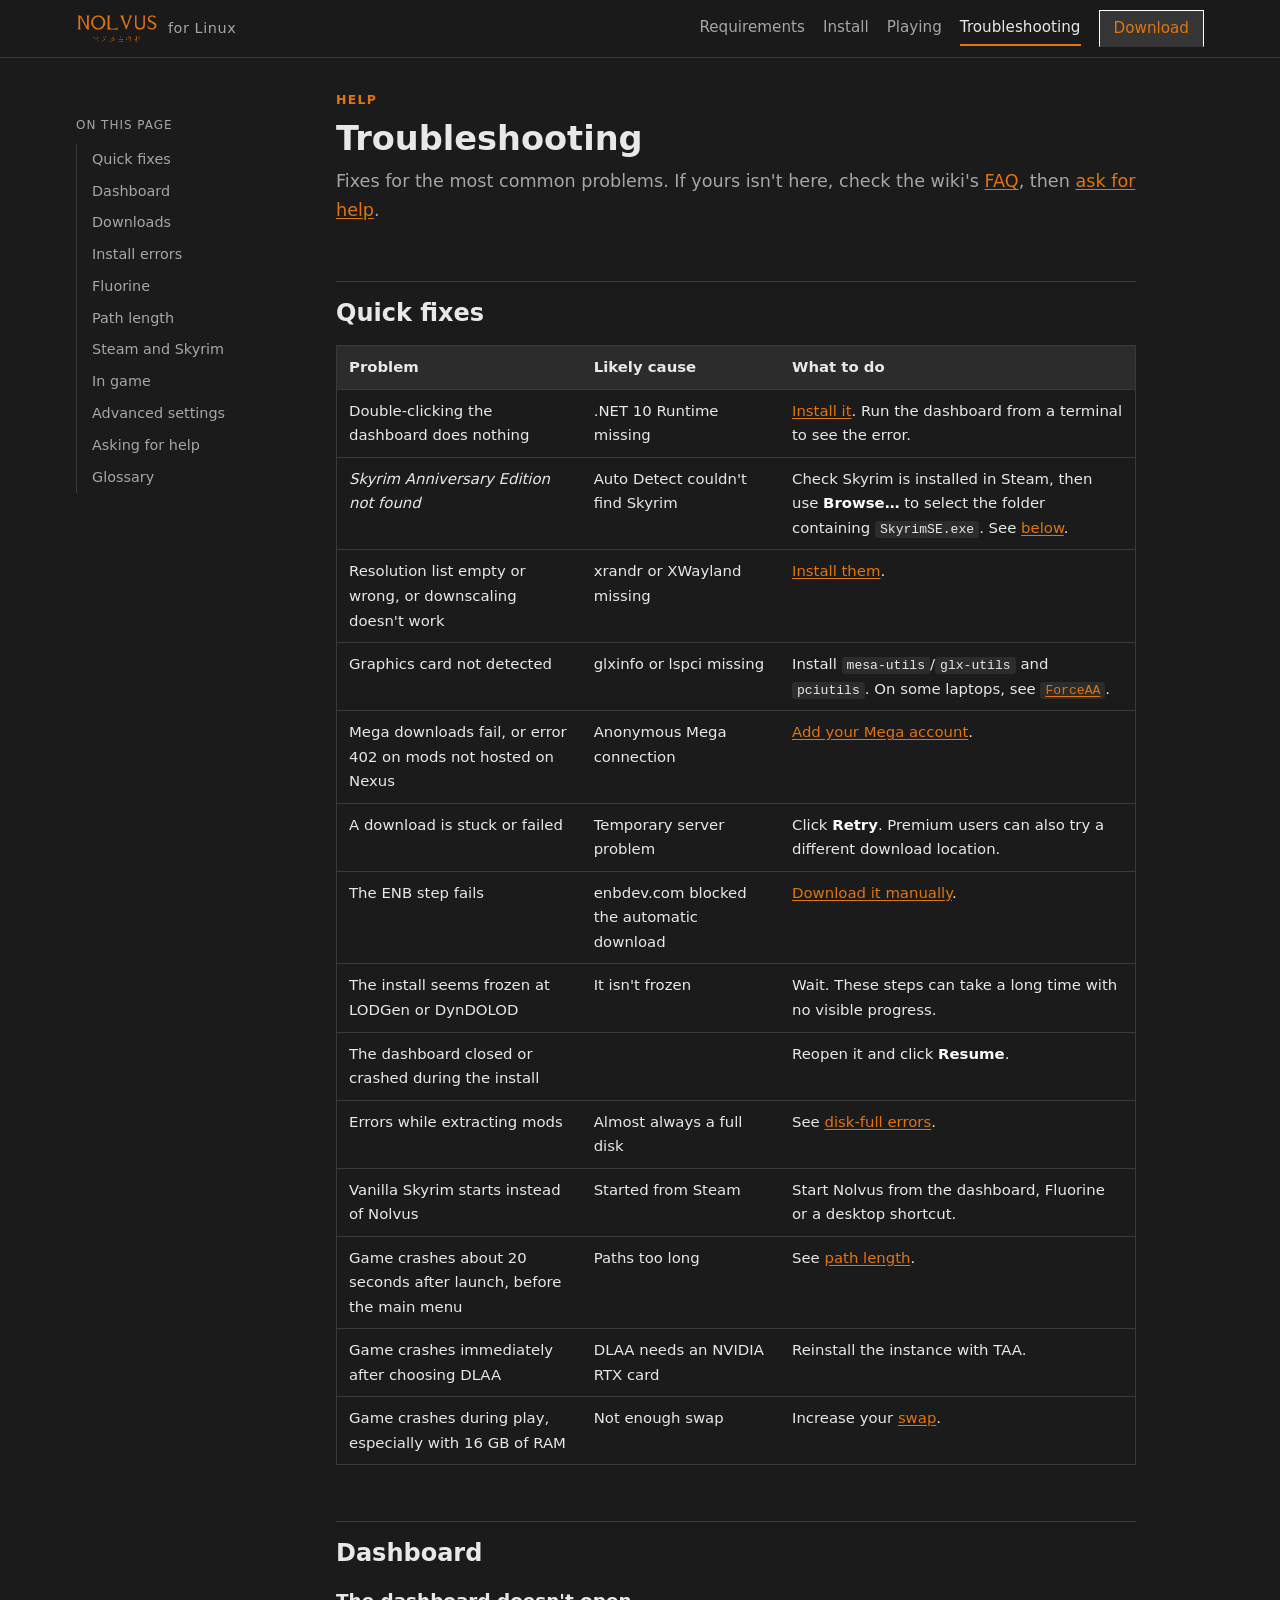
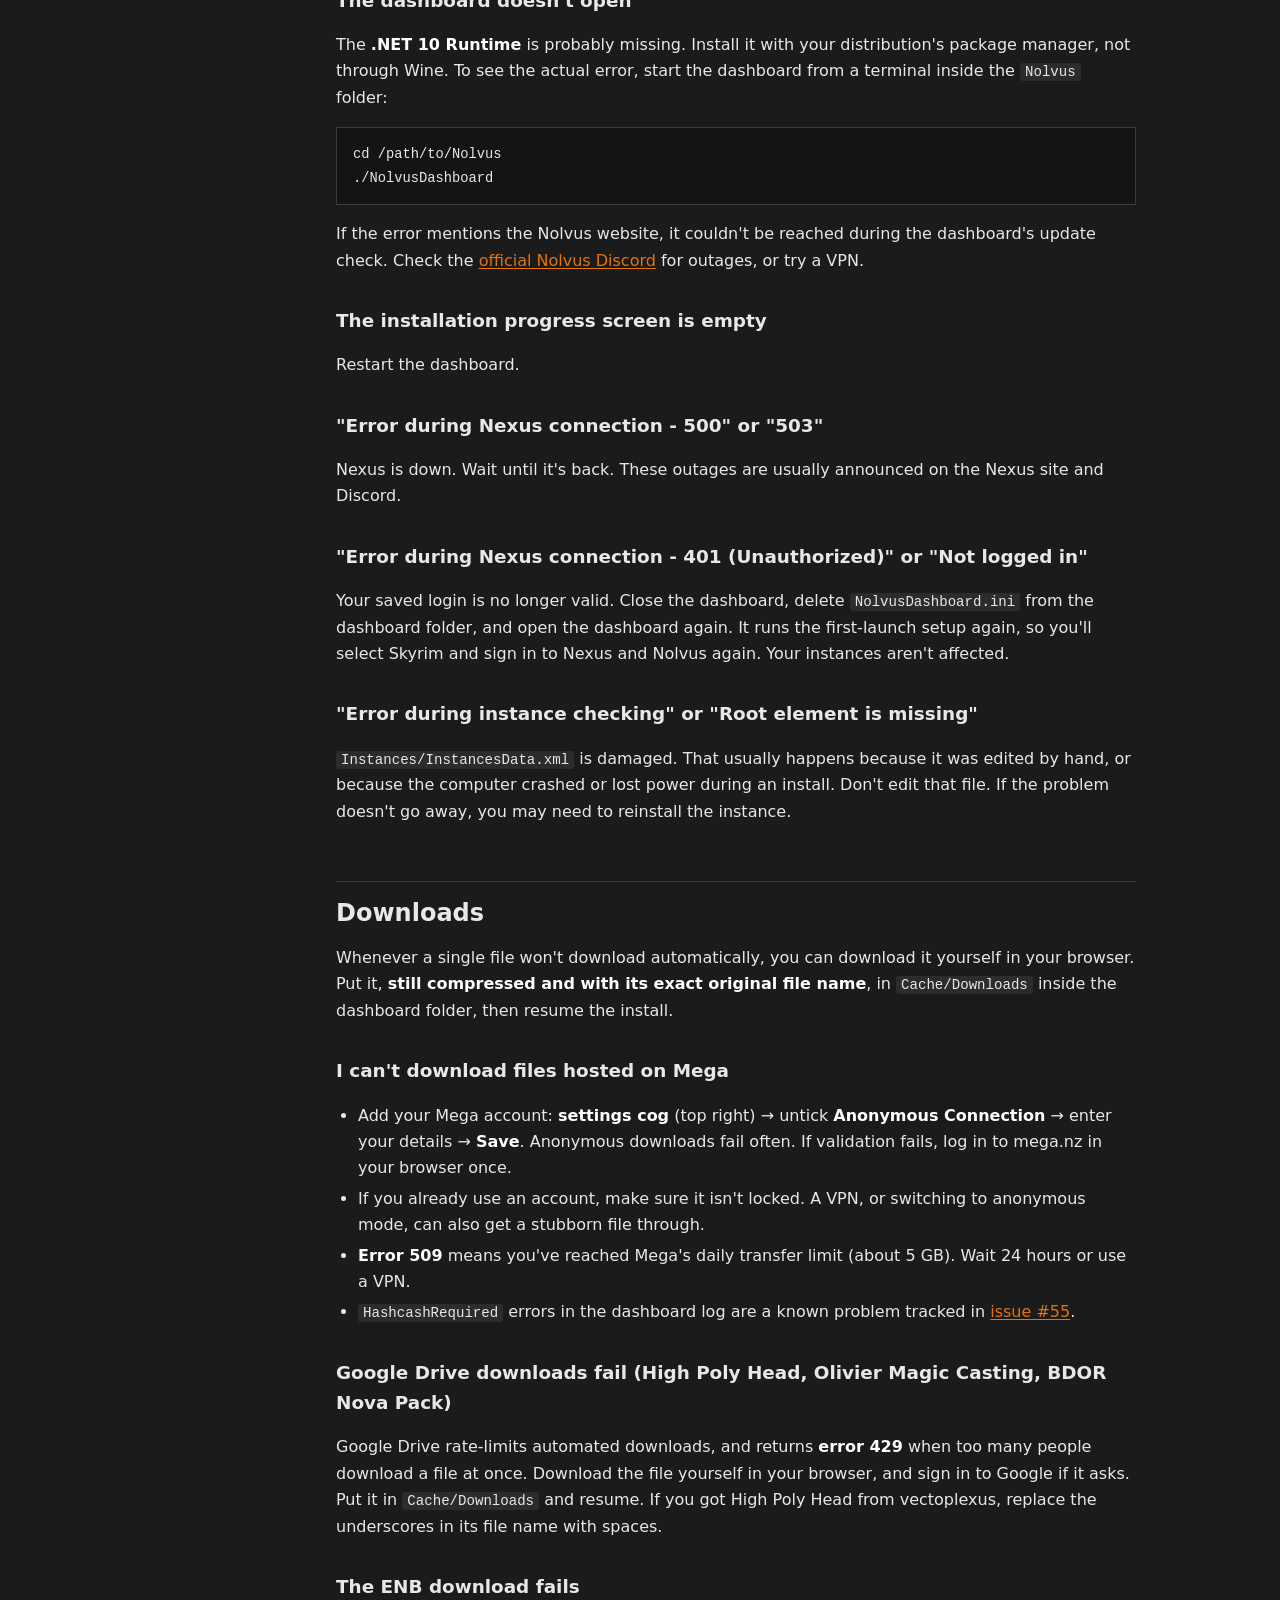
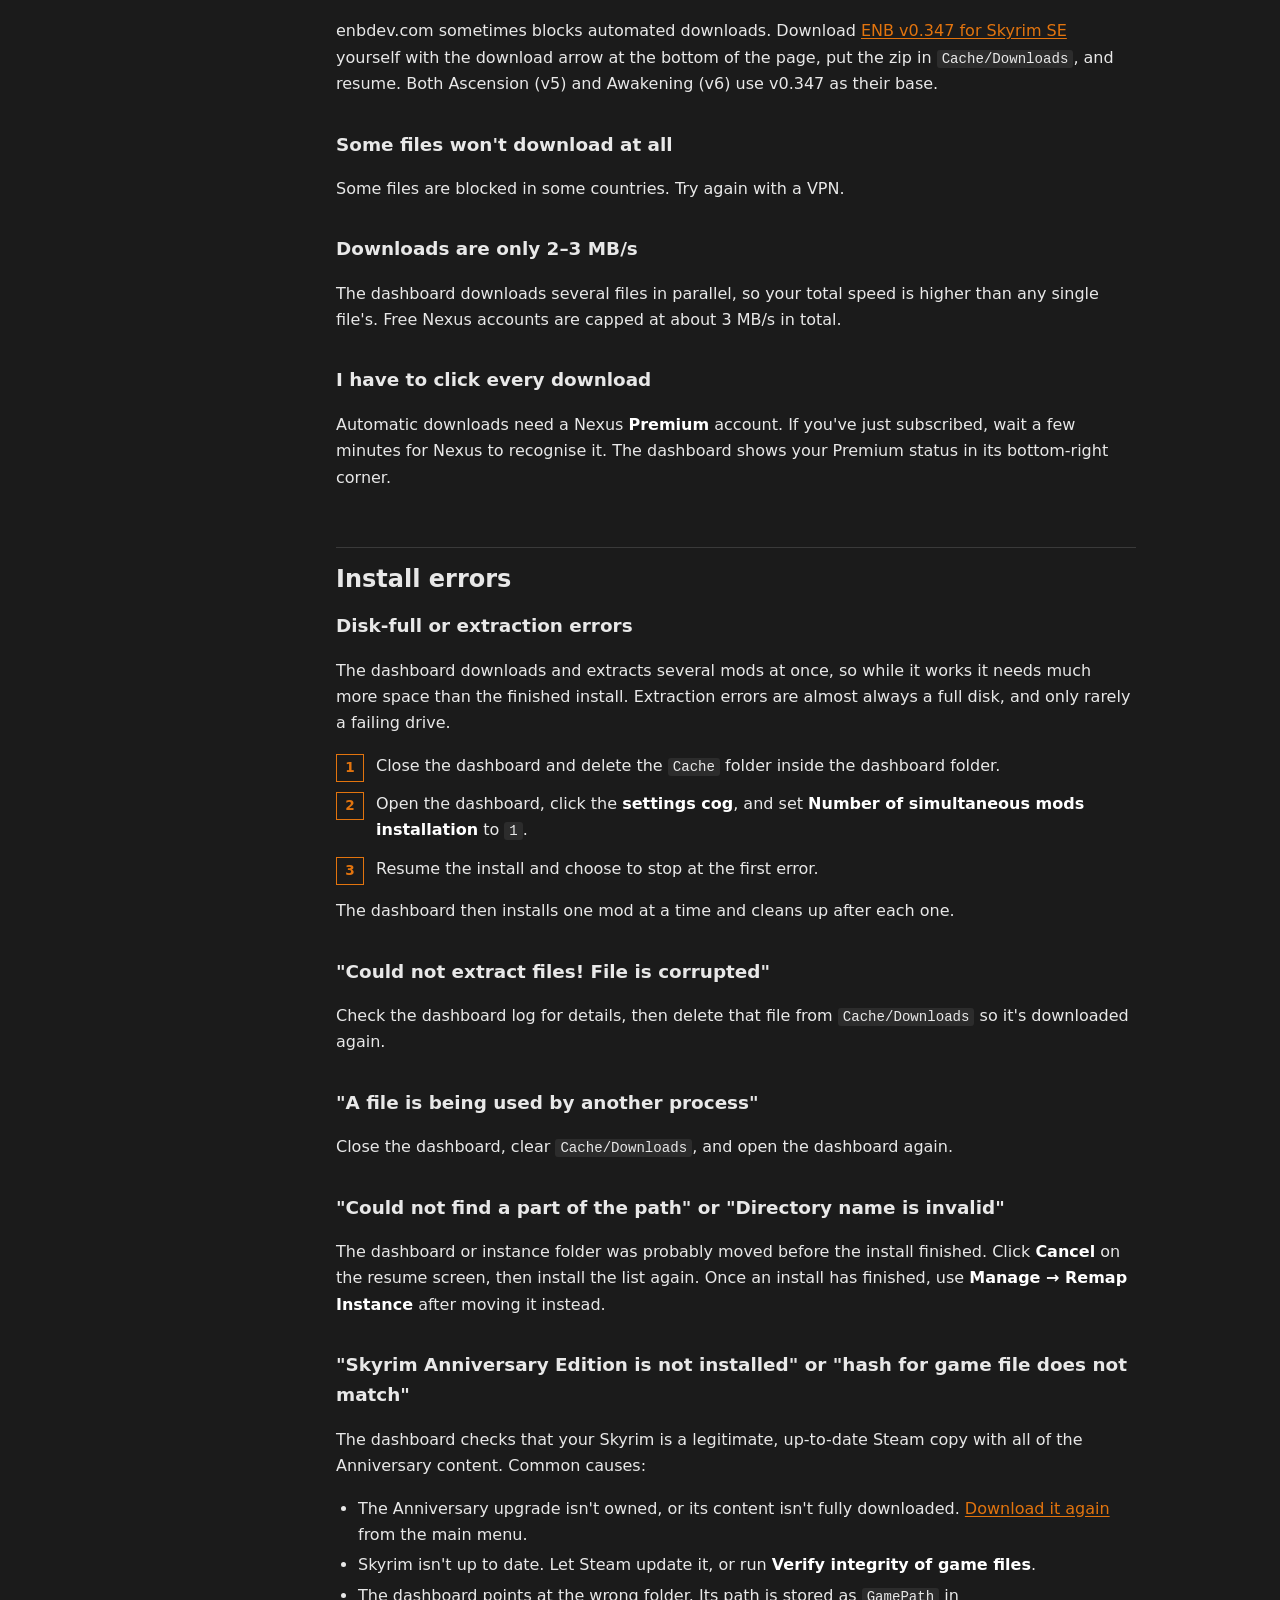
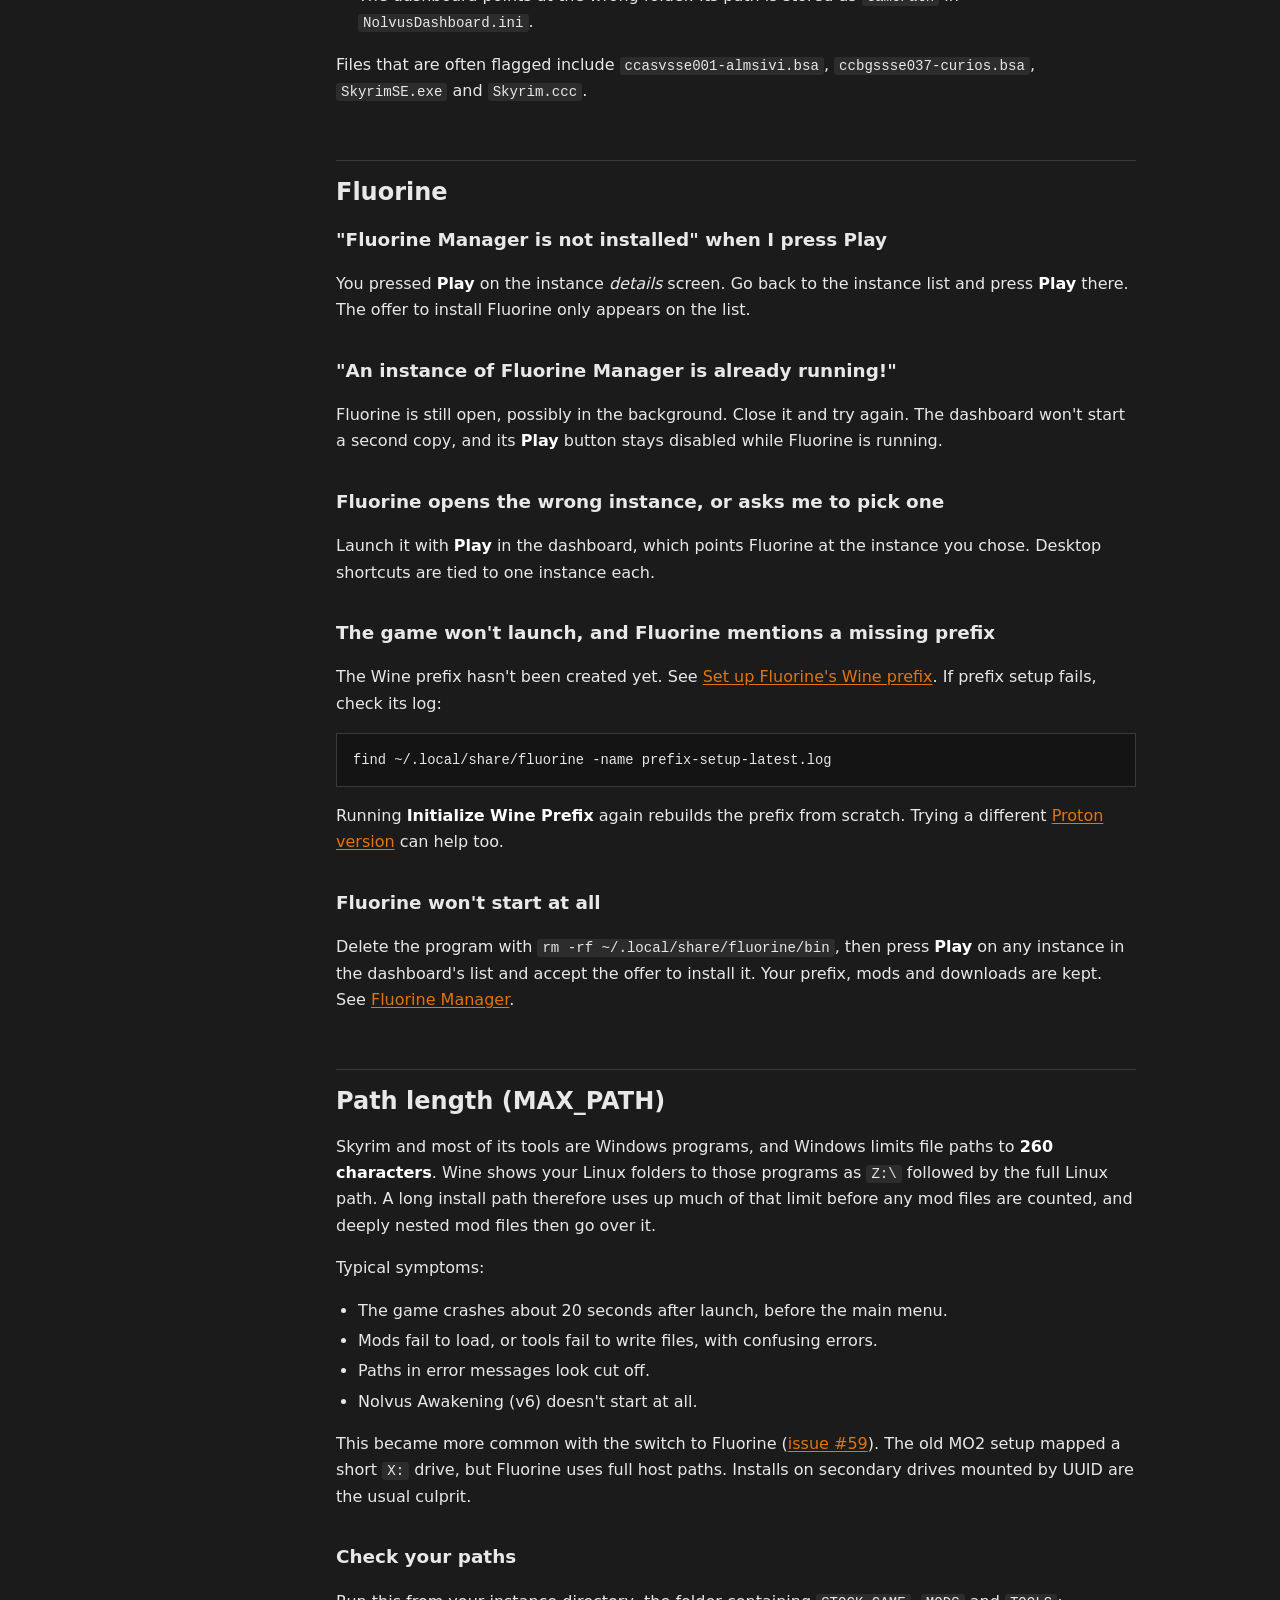
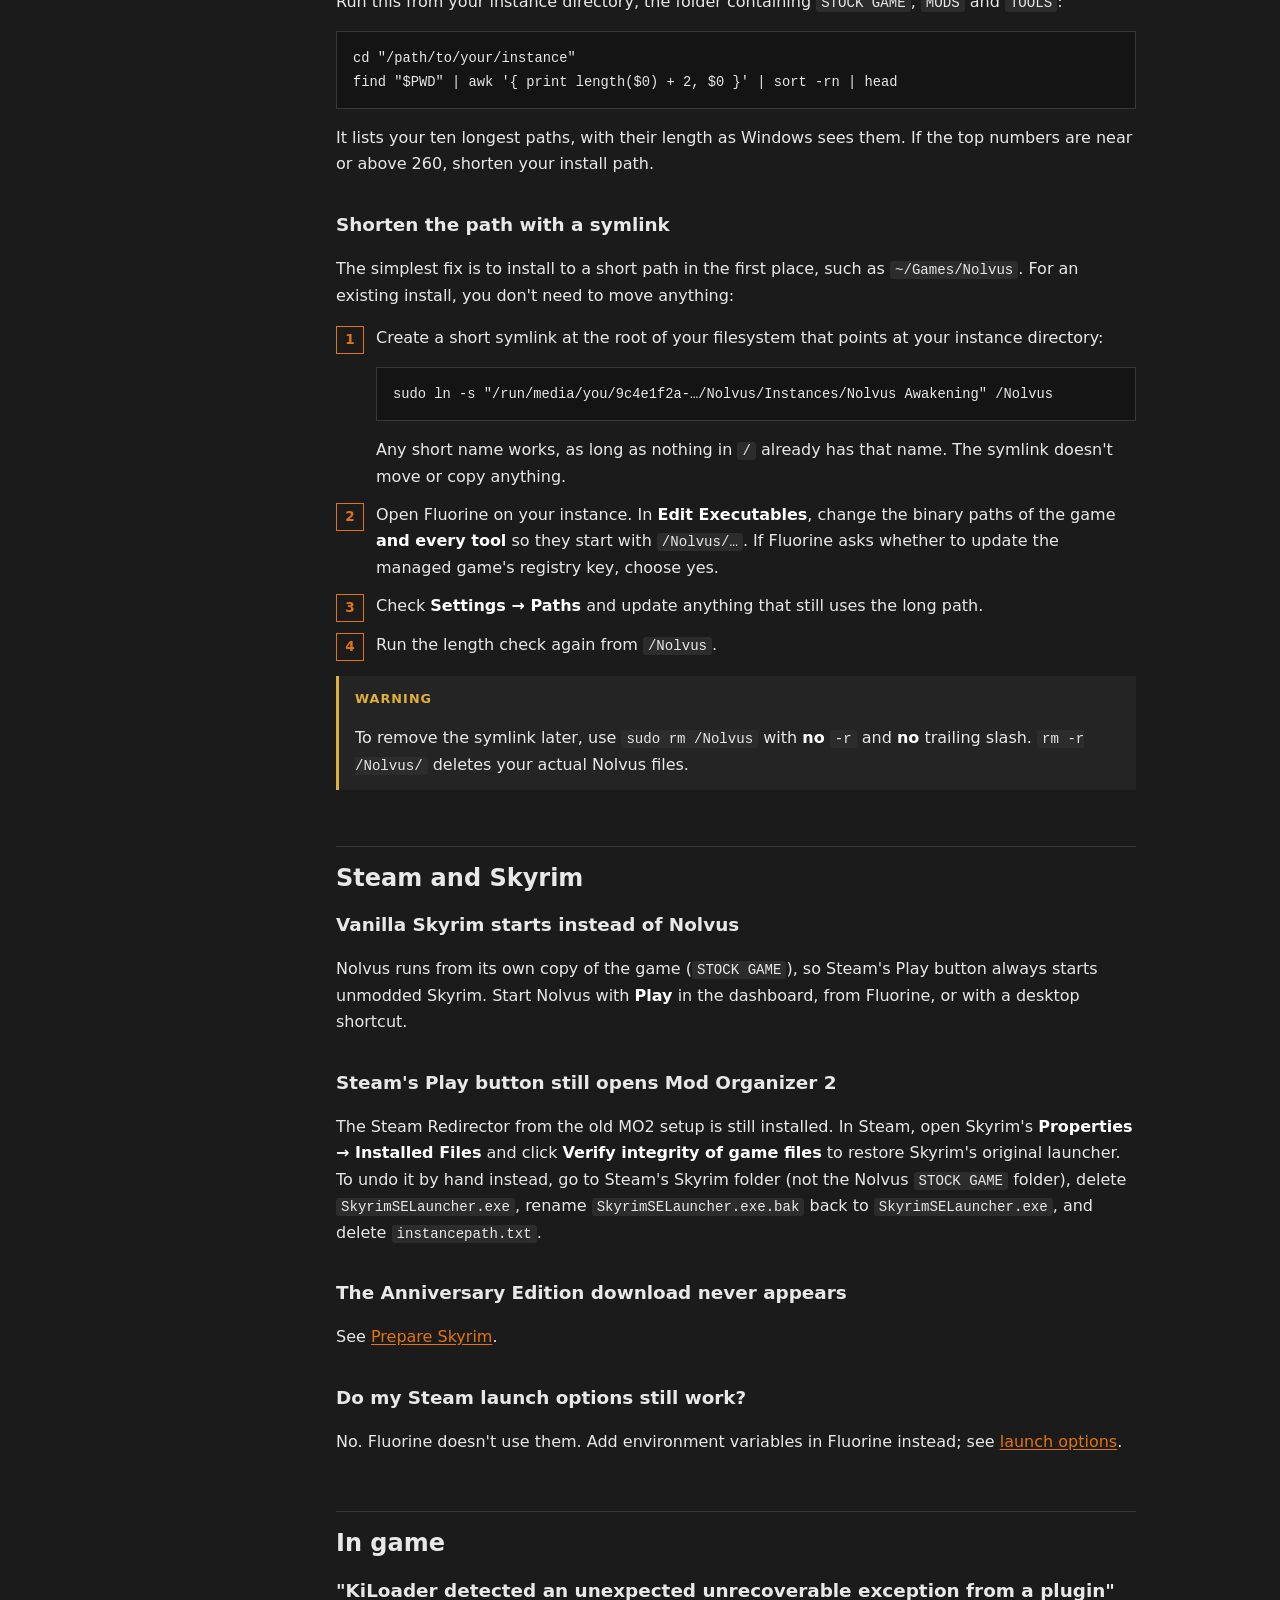
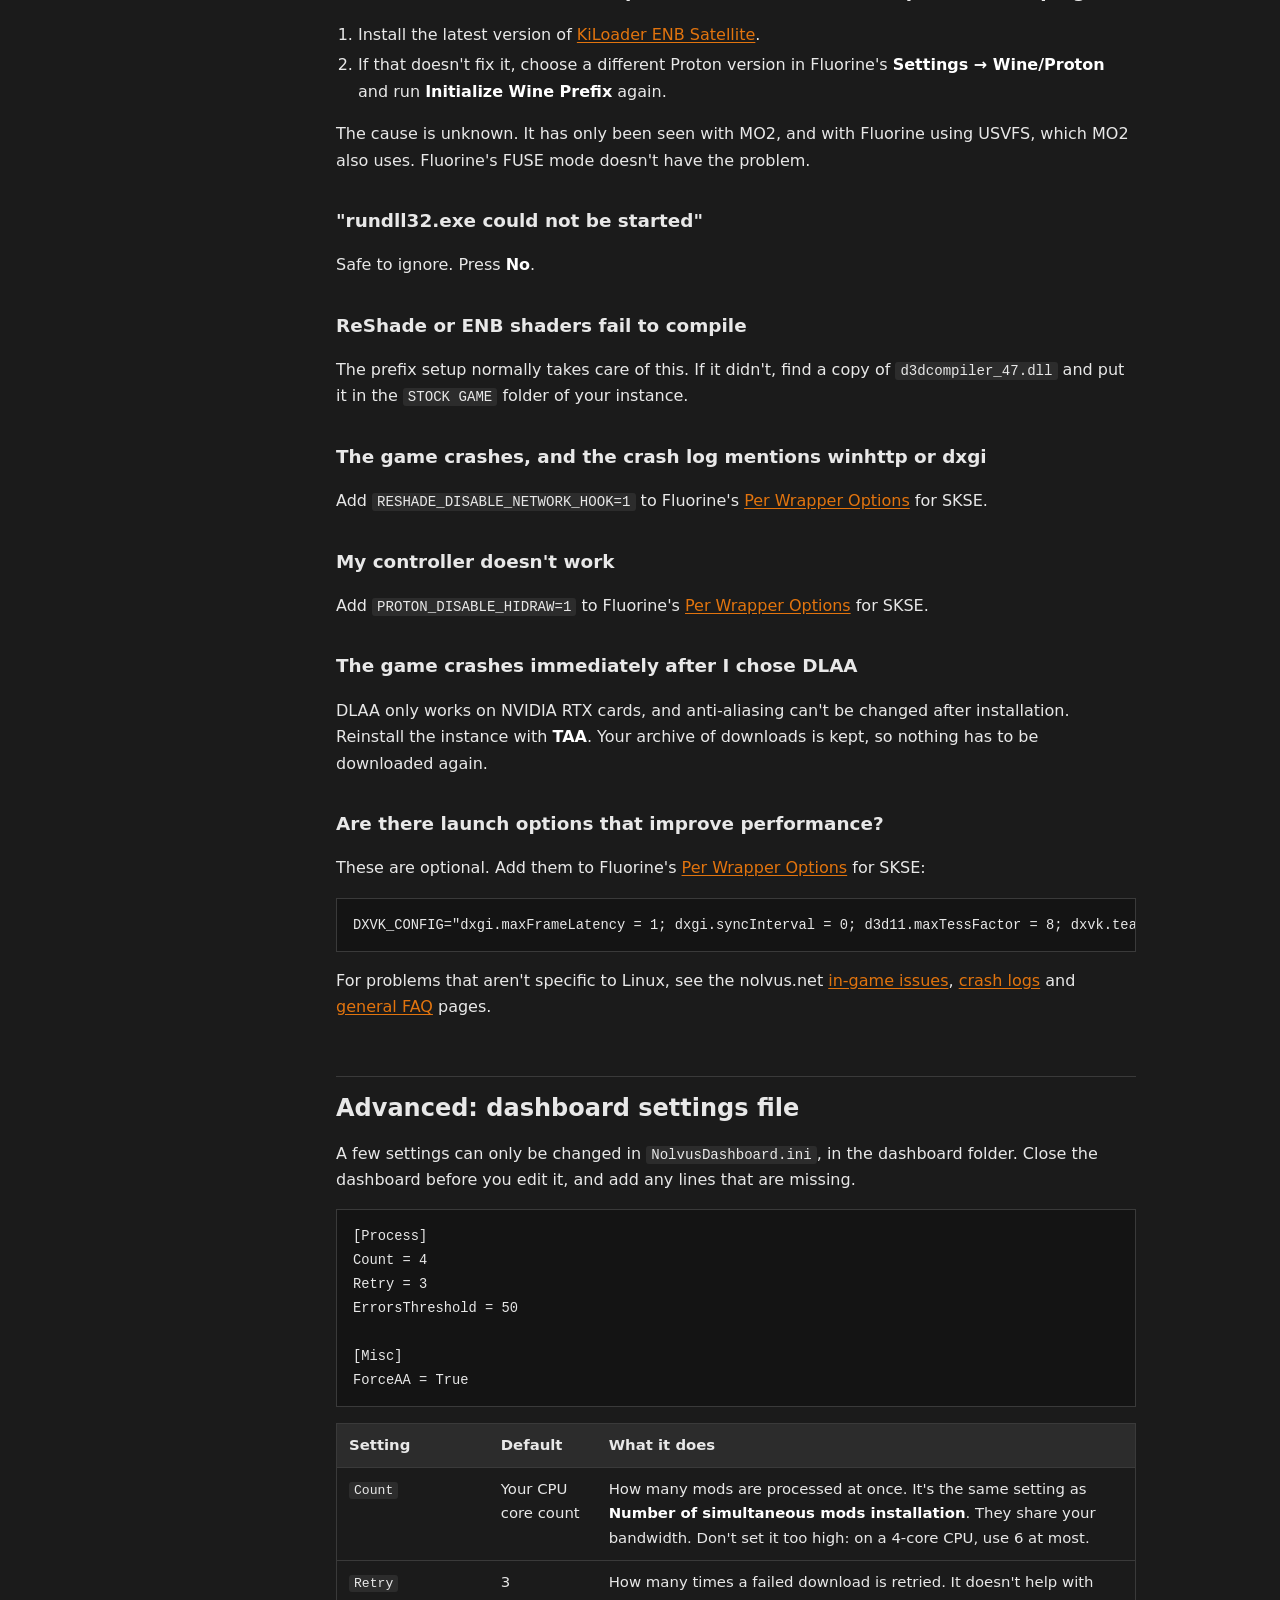
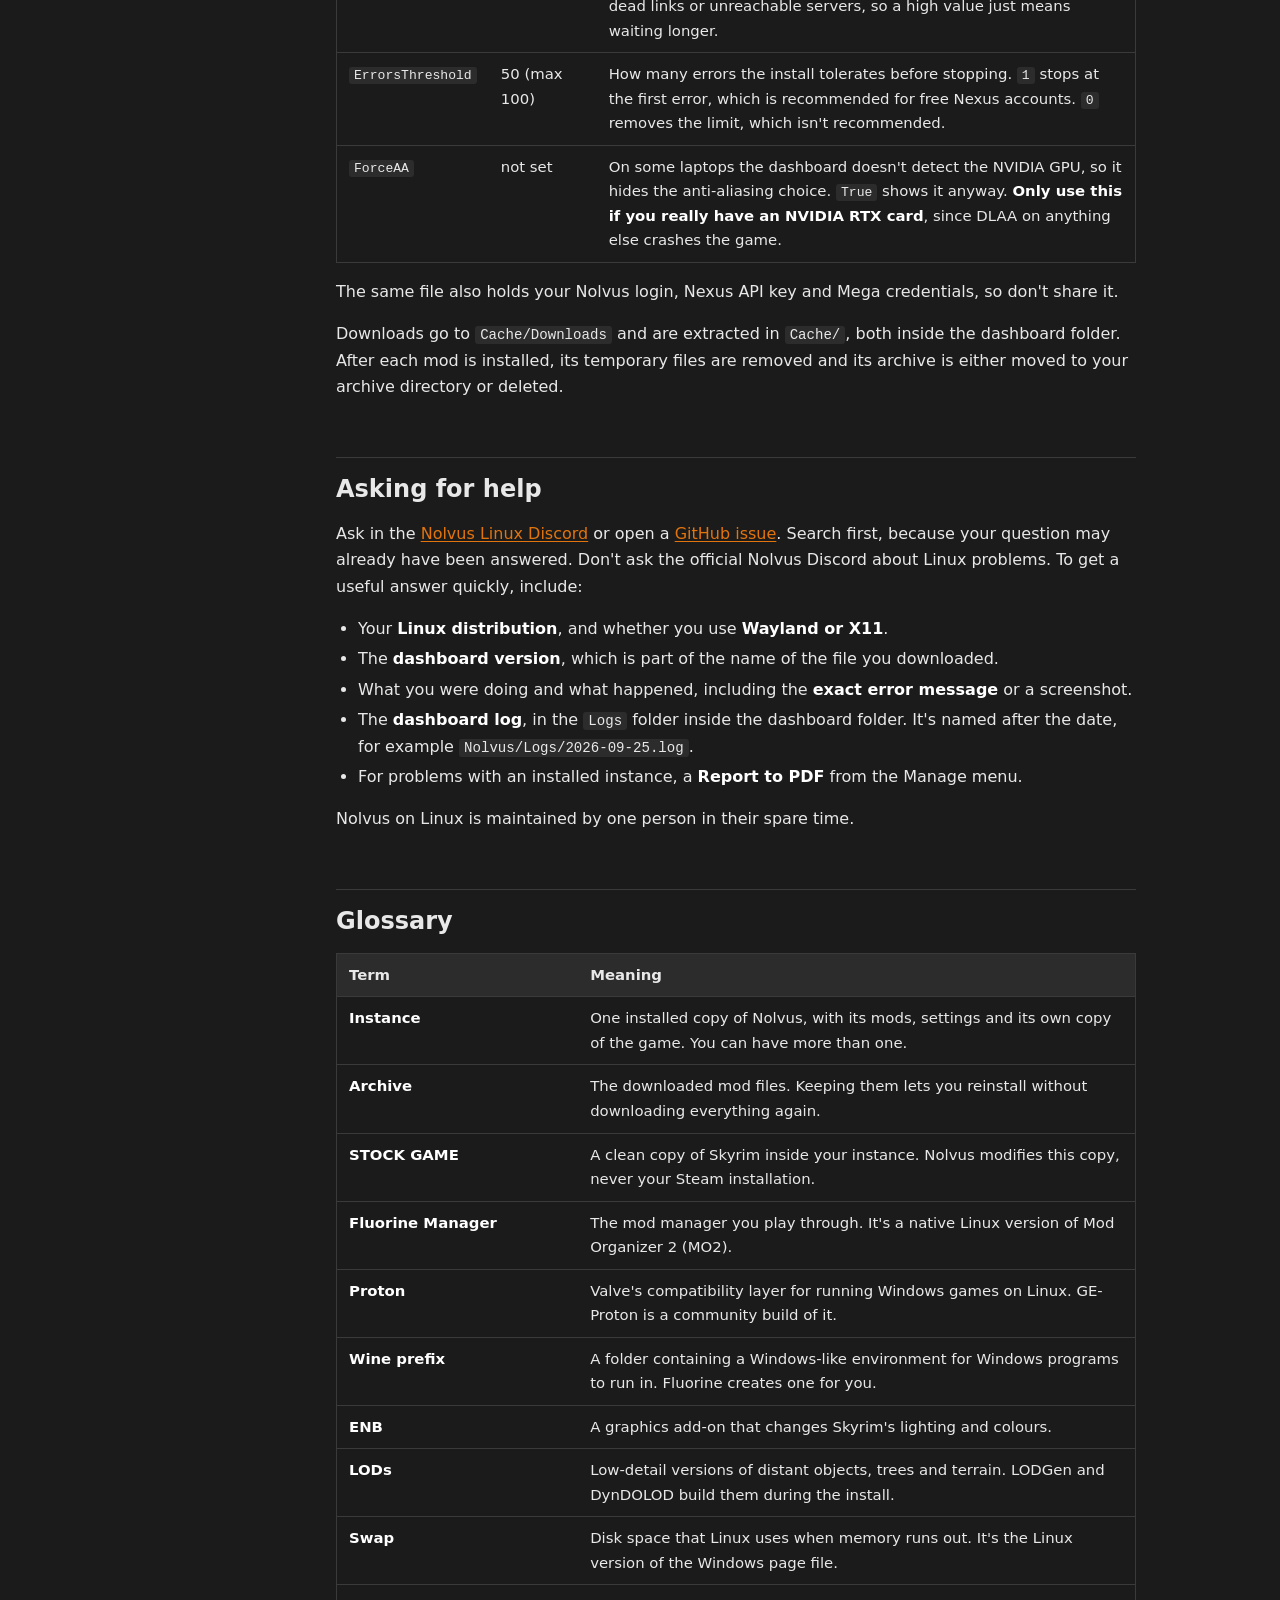
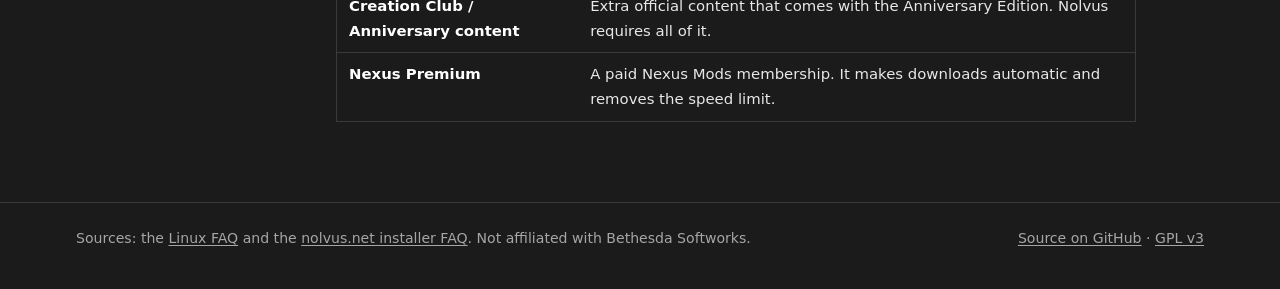
==== docs/help.html @ dcd43b26 "Github pages" ====
<!doctype html>
<html lang="en">
<head>
<meta charset="utf-8">
<meta name="viewport" content="width=device-width, initial-scale=1">
<title>Troubleshooting · Nolvus Dashboard for Linux</title>
<meta name="description" content="Fixes for common Nolvus on Linux problems: downloads, Fluorine, path length, Steam and in-game issues.">
<link rel="icon" href="assets/favicon.ico">
<link rel="stylesheet" href="assets/style.css">
</head>
<body>
<header class="site-header">
  <div class="bar">
    <a class="brand" href="./"><img src="assets/logo.svg" alt="Nolvus" width="82" height="30">for Linux</a>
    <nav class="site-nav">
      <a href="requirements.html">Requirements</a>
      <a href="install.html">Install</a>
      <a href="play.html">Playing</a>
      <a href="help.html" aria-current="page">Troubleshooting</a>
      <a class="button primary" href="https://github.com/sableeyed/NolvusDashboard/releases/latest">Download</a>
    </nav>
  </div>
</header>

<div class="layout with-toc">
  <nav class="toc" aria-label="On this page">
    <p>On this page</p>
    <ol>
      <li><a href="#quick-fixes">Quick fixes</a></li>
      <li><a href="#dashboard">Dashboard</a></li>
      <li><a href="#downloads">Downloads</a></li>
      <li><a href="#install-errors">Install errors</a></li>
      <li><a href="#fluorine">Fluorine</a></li>
      <li><a href="#path-length">Path length</a></li>
      <li><a href="#steam">Steam and Skyrim</a></li>
      <li><a href="#in-game">In game</a></li>
      <li><a href="#ini">Advanced settings</a></li>
      <li><a href="#asking">Asking for help</a></li>
      <li><a href="#glossary">Glossary</a></li>
    </ol>
  </nav>

  <article>
    <p class="eyebrow">Help</p>
    <h1 class="page-title">Troubleshooting</h1>
    <p class="lede">Fixes for the most common problems. If yours isn't here, check the wiki's <a href="https://github.com/sableeyed/NolvusDashboard/wiki/Frequently-Asked-Questions">FAQ</a>, then <a href="#asking">ask for help</a>.</p>

    <h2 id="quick-fixes">Quick fixes</h2>
    <div class="table-wrap">
      <table>
        <thead><tr><th>Problem</th><th>Likely cause</th><th>What to do</th></tr></thead>
        <tbody>
          <tr><td>Double-clicking the dashboard does nothing</td><td>.NET 10 Runtime missing</td><td><a href="requirements.html#software">Install it</a>. Run the dashboard from a terminal to see the error.</td></tr>
          <tr><td><em>Skyrim Anniversary Edition not found</em></td><td>Auto Detect couldn't find Skyrim</td><td>Check Skyrim is installed in Steam, then use <strong>Browse…</strong> to select the folder containing <code>SkyrimSE.exe</code>. See <a href="#ae-not-installed">below</a>.</td></tr>
          <tr><td>Resolution list empty or wrong, or downscaling doesn't work</td><td>xrandr or XWayland missing</td><td><a href="requirements.html#software">Install them</a>.</td></tr>
          <tr><td>Graphics card not detected</td><td>glxinfo or lspci missing</td><td>Install <code>mesa-utils</code>/<code>glx-utils</code> and <code>pciutils</code>. On some laptops, see <a href="#ini"><code>ForceAA</code></a>.</td></tr>
          <tr><td>Mega downloads fail, or error 402 on mods not hosted on Nexus</td><td>Anonymous Mega connection</td><td><a href="install.html#settings">Add your Mega account</a>.</td></tr>
          <tr><td>A download is stuck or failed</td><td>Temporary server problem</td><td>Click <strong>Retry</strong>. Premium users can also try a different download location.</td></tr>
          <tr><td>The ENB step fails</td><td>enbdev.com blocked the automatic download</td><td><a href="#enb-download">Download it manually</a>.</td></tr>
          <tr><td>The install seems frozen at LODGen or DynDOLOD</td><td>It isn't frozen</td><td>Wait. These steps can take a long time with no visible progress.</td></tr>
          <tr><td>The dashboard closed or crashed during the install</td><td></td><td>Reopen it and click <strong>Resume</strong>.</td></tr>
          <tr><td>Errors while extracting mods</td><td>Almost always a full disk</td><td>See <a href="#disk-full">disk-full errors</a>.</td></tr>
          <tr><td>Vanilla Skyrim starts instead of Nolvus</td><td>Started from Steam</td><td>Start Nolvus from the dashboard, Fluorine or a desktop shortcut.</td></tr>
          <tr><td>Game crashes about 20 seconds after launch, before the main menu</td><td>Paths too long</td><td>See <a href="#path-length">path length</a>.</td></tr>
          <tr><td>Game crashes immediately after choosing DLAA</td><td>DLAA needs an NVIDIA RTX card</td><td>Reinstall the instance with TAA.</td></tr>
          <tr><td>Game crashes during play, especially with 16 GB of RAM</td><td>Not enough swap</td><td>Increase your <a href="https://wiki.archlinux.org/title/Swap">swap</a>.</td></tr>
        </tbody>
      </table>
    </div>

    <h2 id="dashboard">Dashboard</h2>

    <h3>The dashboard doesn't open</h3>
    <p>The <strong>.NET 10 Runtime</strong> is probably missing. Install it with your distribution's package manager, not through Wine. To see the actual error, start the dashboard from a terminal inside the <code>Nolvus</code> folder:</p>
<pre><code>cd /path/to/Nolvus
./NolvusDashboard</code></pre>
    <p>If the error mentions the Nolvus website, it couldn't be reached during the dashboard's update check. Check the <a href="https://discord.gg/Zkh5PwD">official Nolvus Discord</a> for outages, or try a VPN.</p>

    <h3>The installation progress screen is empty</h3>
    <p>Restart the dashboard.</p>

    <h3>"Error during Nexus connection - 500" or "503"</h3>
    <p>Nexus is down. Wait until it's back. These outages are usually announced on the Nexus site and Discord.</p>

    <h3>"Error during Nexus connection - 401 (Unauthorized)" or "Not logged in"</h3>
    <p>Your saved login is no longer valid. Close the dashboard, delete <code>NolvusDashboard.ini</code> from the dashboard folder, and open the dashboard again. It runs the first-launch setup again, so you'll select Skyrim and sign in to Nexus and Nolvus again. Your instances aren't affected.</p>

    <h3>"Error during instance checking" or "Root element is missing"</h3>
    <p><code>Instances/InstancesData.xml</code> is damaged. That usually happens because it was edited by hand, or because the computer crashed or lost power during an install. Don't edit that file. If the problem doesn't go away, you may need to reinstall the instance.</p>

    <h2 id="downloads">Downloads</h2>
    <p>Whenever a single file won't download automatically, you can download it yourself in your browser. Put it, <strong>still compressed and with its exact original file name</strong>, in <code>Cache/Downloads</code> inside the dashboard folder, then resume the install.</p>

    <h3>I can't download files hosted on Mega</h3>
    <ul>
      <li>Add your Mega account: <strong>settings cog</strong> (top right) → untick <strong>Anonymous Connection</strong> → enter your details → <strong>Save</strong>. Anonymous downloads fail often. If validation fails, log in to mega.nz in your browser once.</li>
      <li>If you already use an account, make sure it isn't locked. A VPN, or switching to anonymous mode, can also get a stubborn file through.</li>
      <li><strong>Error 509</strong> means you've reached Mega's daily transfer limit (about 5 GB). Wait 24 hours or use a VPN.</li>
      <li><code>HashcashRequired</code> errors in the dashboard log are a known problem tracked in <a href="https://github.com/sableeyed/NolvusDashboard/issues/55">issue #55</a>.</li>
    </ul>

    <h3>Google Drive downloads fail (High Poly Head, Olivier Magic Casting, BDOR Nova Pack)</h3>
    <p>Google Drive rate-limits automated downloads, and returns <strong>error 429</strong> when too many people download a file at once. Download the file yourself in your browser, and sign in to Google if it asks. Put it in <code>Cache/Downloads</code> and resume. If you got High Poly Head from vectoplexus, replace the underscores in its file name with spaces.</p>

    <h3 id="enb-download">The ENB download fails</h3>
    <p>enbdev.com sometimes blocks automated downloads. Download <a href="http://enbdev.com/mod_tesskyrimse_v0347.htm">ENB v0.347 for Skyrim SE</a> yourself with the download arrow at the bottom of the page, put the zip in <code>Cache/Downloads</code>, and resume. Both Ascension (v5) and Awakening (v6) use v0.347 as their base.</p>

    <h3>Some files won't download at all</h3>
    <p>Some files are blocked in some countries. Try again with a VPN.</p>

    <h3>Downloads are only 2–3 MB/s</h3>
    <p>The dashboard downloads several files in parallel, so your total speed is higher than any single file's. Free Nexus accounts are capped at about 3 MB/s in total.</p>

    <h3>I have to click every download</h3>
    <p>Automatic downloads need a Nexus <strong>Premium</strong> account. If you've just subscribed, wait a few minutes for Nexus to recognise it. The dashboard shows your Premium status in its bottom-right corner.</p>

    <h2 id="install-errors">Install errors</h2>

    <h3 id="disk-full">Disk-full or extraction errors</h3>
    <p>The dashboard downloads and extracts several mods at once, so while it works it needs much more space than the finished install. Extraction errors are almost always a full disk, and only rarely a failing drive.</p>
    <ol class="steps">
      <li>Close the dashboard and delete the <code>Cache</code> folder inside the dashboard folder.</li>
      <li>Open the dashboard, click the <strong>settings cog</strong>, and set <strong>Number of simultaneous mods installation</strong> to <code>1</code>.</li>
      <li>Resume the install and choose to stop at the first error.</li>
    </ol>
    <p>The dashboard then installs one mod at a time and cleans up after each one.</p>

    <h3>"Could not extract files! File is corrupted"</h3>
    <p>Check the dashboard log for details, then delete that file from <code>Cache/Downloads</code> so it's downloaded again.</p>

    <h3>"A file is being used by another process"</h3>
    <p>Close the dashboard, clear <code>Cache/Downloads</code>, and open the dashboard again.</p>

    <h3>"Could not find a part of the path" or "Directory name is invalid"</h3>
    <p>The dashboard or instance folder was probably moved before the install finished. Click <strong>Cancel</strong> on the resume screen, then install the list again. Once an install has finished, use <strong>Manage → Remap Instance</strong> after moving it instead.</p>

    <h3 id="ae-not-installed">"Skyrim Anniversary Edition is not installed" or "hash for game file does not match"</h3>
    <p>The dashboard checks that your Skyrim is a legitimate, up-to-date Steam copy with all of the Anniversary content. Common causes:</p>
    <ul>
      <li>The Anniversary upgrade isn't owned, or its content isn't fully downloaded. <a href="install.html#prepare-skyrim">Download it again</a> from the main menu.</li>
      <li>Skyrim isn't up to date. Let Steam update it, or run <strong>Verify integrity of game files</strong>.</li>
      <li>The dashboard points at the wrong folder. Its path is stored as <code>GamePath</code> in <code>NolvusDashboard.ini</code>.</li>
    </ul>
    <p>Files that are often flagged include <code>ccasvsse001-almsivi.bsa</code>, <code>ccbgssse037-curios.bsa</code>, <code>SkyrimSE.exe</code> and <code>Skyrim.ccc</code>.</p>

    <h2 id="fluorine">Fluorine</h2>

    <h3>"Fluorine Manager is not installed" when I press Play</h3>
    <p>You pressed <strong>Play</strong> on the instance <em>details</em> screen. Go back to the instance list and press <strong>Play</strong> there. The offer to install Fluorine only appears on the list.</p>

    <h3>"An instance of Fluorine Manager is already running!"</h3>
    <p>Fluorine is still open, possibly in the background. Close it and try again. The dashboard won't start a second copy, and its <strong>Play</strong> button stays disabled while Fluorine is running.</p>

    <h3>Fluorine opens the wrong instance, or asks me to pick one</h3>
    <p>Launch it with <strong>Play</strong> in the dashboard, which points Fluorine at the instance you chose. Desktop shortcuts are tied to one instance each.</p>

    <h3>The game won't launch, and Fluorine mentions a missing prefix</h3>
    <p>The Wine prefix hasn't been created yet. See <a href="play.html#prefix">Set up Fluorine's Wine prefix</a>. If prefix setup fails, check its log:</p>
<pre><code>find ~/.local/share/fluorine -name prefix-setup-latest.log</code></pre>
    <p>Running <strong>Initialize Wine Prefix</strong> again rebuilds the prefix from scratch. Trying a different <a href="play.html#proton">Proton version</a> can help too.</p>

    <h3>Fluorine won't start at all</h3>
    <p>Delete the program with <code>rm -rf ~/.local/share/fluorine/bin</code>, then press <strong>Play</strong> on any instance in the dashboard's list and accept the offer to install it. Your prefix, mods and downloads are kept. See <a href="play.html#fluorine">Fluorine Manager</a>.</p>

    <h2 id="path-length">Path length (MAX_PATH)</h2>
    <p>Skyrim and most of its tools are Windows programs, and Windows limits file paths to <strong>260 characters</strong>. Wine shows your Linux folders to those programs as <code>Z:\</code> followed by the full Linux path. A long install path therefore uses up much of that limit before any mod files are counted, and deeply nested mod files then go over it.</p>
    <p>Typical symptoms:</p>
    <ul>
      <li>The game crashes about 20 seconds after launch, before the main menu.</li>
      <li>Mods fail to load, or tools fail to write files, with confusing errors.</li>
      <li>Paths in error messages look cut off.</li>
      <li>Nolvus Awakening (v6) doesn't start at all.</li>
    </ul>
    <p>This became more common with the switch to Fluorine (<a href="https://github.com/sableeyed/NolvusDashboard/issues/59">issue #59</a>). The old MO2 setup mapped a short <code>X:</code> drive, but Fluorine uses full host paths. Installs on secondary drives mounted by UUID are the usual culprit.</p>

    <h3>Check your paths</h3>
    <p>Run this from your instance directory, the folder containing <code>STOCK GAME</code>, <code>MODS</code> and <code>TOOLS</code>:</p>
<pre><code>cd "/path/to/your/instance"
find "$PWD" | awk '{ print length($0) + 2, $0 }' | sort -rn | head</code></pre>
    <p>It lists your ten longest paths, with their length as Windows sees them. If the top numbers are near or above 260, shorten your install path.</p>

    <h3>Shorten the path with a symlink</h3>
    <p>The simplest fix is to install to a short path in the first place, such as <code>~/Games/Nolvus</code>. For an existing install, you don't need to move anything:</p>
    <ol class="steps">
      <li>Create a short symlink at the root of your filesystem that points at your instance directory:
<pre><code>sudo ln -s "/run/media/you/9c4e1f2a-…/Nolvus/Instances/Nolvus Awakening" /Nolvus</code></pre>
        Any short name works, as long as nothing in <code>/</code> already has that name. The symlink doesn't move or copy anything.</li>
      <li>Open Fluorine on your instance. In <strong>Edit Executables</strong>, change the binary paths of the game <strong>and every tool</strong> so they start with <code>/Nolvus/…</code>. If Fluorine asks whether to update the managed game's registry key, choose yes.</li>
      <li>Check <strong>Settings → Paths</strong> and update anything that still uses the long path.</li>
      <li>Run the length check again from <code>/Nolvus</code>.</li>
    </ol>
    <div class="callout warning">
      <span class="label">Warning</span>
      <p>To remove the symlink later, use <code>sudo rm /Nolvus</code> with <strong>no</strong> <code>-r</code> and <strong>no</strong> trailing slash. <code>rm -r /Nolvus/</code> deletes your actual Nolvus files.</p>
    </div>

    <h2 id="steam">Steam and Skyrim</h2>

    <h3>Vanilla Skyrim starts instead of Nolvus</h3>
    <p>Nolvus runs from its own copy of the game (<code>STOCK GAME</code>), so Steam's Play button always starts unmodded Skyrim. Start Nolvus with <strong>Play</strong> in the dashboard, from Fluorine, or with a desktop shortcut.</p>

    <h3 id="steam-redirector">Steam's Play button still opens Mod Organizer 2</h3>
    <p>The Steam Redirector from the old MO2 setup is still installed. In Steam, open Skyrim's <strong>Properties → Installed Files</strong> and click <strong>Verify integrity of game files</strong> to restore Skyrim's original launcher. To undo it by hand instead, go to Steam's Skyrim folder (not the Nolvus <code>STOCK GAME</code> folder), delete <code>SkyrimSELauncher.exe</code>, rename <code>SkyrimSELauncher.exe.bak</code> back to <code>SkyrimSELauncher.exe</code>, and delete <code>instancepath.txt</code>.</p>

    <h3>The Anniversary Edition download never appears</h3>
    <p>See <a href="install.html#prepare-skyrim">Prepare Skyrim</a>.</p>

    <h3>Do my Steam launch options still work?</h3>
    <p>No. Fluorine doesn't use them. Add environment variables in Fluorine instead; see <a href="play.html#launch-options">launch options</a>.</p>

    <h2 id="in-game">In game</h2>

    <h3>"KiLoader detected an unexpected unrecoverable exception from a plugin"</h3>
    <ol>
      <li>Install the latest version of <a href="https://www.nexusmods.com/skyrimspecialedition/mods/99404?tab=files">KiLoader ENB Satellite</a>.</li>
      <li>If that doesn't fix it, choose a different Proton version in Fluorine's <strong>Settings → Wine/Proton</strong> and run <strong>Initialize Wine Prefix</strong> again.</li>
    </ol>
    <p>The cause is unknown. It has only been seen with MO2, and with Fluorine using USVFS, which MO2 also uses. Fluorine's FUSE mode doesn't have the problem.</p>

    <h3>"rundll32.exe could not be started"</h3>
    <p>Safe to ignore. Press <strong>No</strong>.</p>

    <h3>ReShade or ENB shaders fail to compile</h3>
    <p>The prefix setup normally takes care of this. If it didn't, find a copy of <code>d3dcompiler_47.dll</code> and put it in the <code>STOCK GAME</code> folder of your instance.</p>

    <h3>The game crashes, and the crash log mentions winhttp or dxgi</h3>
    <p>Add <code>RESHADE_DISABLE_NETWORK_HOOK=1</code> to Fluorine's <a href="play.html#launch-options">Per Wrapper Options</a> for SKSE.</p>

    <h3>My controller doesn't work</h3>
    <p>Add <code>PROTON_DISABLE_HIDRAW=1</code> to Fluorine's <a href="play.html#launch-options">Per Wrapper Options</a> for SKSE.</p>

    <h3>The game crashes immediately after I chose DLAA</h3>
    <p>DLAA only works on NVIDIA RTX cards, and anti-aliasing can't be changed after installation. Reinstall the instance with <strong>TAA</strong>. Your archive of downloads is kept, so nothing has to be downloaded again.</p>

    <h3>Are there launch options that improve performance?</h3>
    <p>These are optional. Add them to Fluorine's <a href="play.html#launch-options">Per Wrapper Options</a> for SKSE:</p>
<pre><code>DXVK_CONFIG="dxgi.maxFrameLatency = 1; dxgi.syncInterval = 0; d3d11.maxTessFactor = 8; dxvk.tearFree = False" PROTON_LOG=0 PULSE_LATENCY_MSEC=60 MANGOHUD=0 PROTON_ENABLE_NVAPI=1 PROTON_DLSS_UPGRADE=1 PROTON_FSR4_UPGRADE=1 PROTON_FSR4_RDNA3_UPGRADE=1 PROTON_USE_NTSYNC=1 PROTON_ENABLE_WAYLAND=1 PROTON_DLSS_INDICATOR=0 PROTON_DXVK_GPLASYNC=1 DXVK_ASYNC=1</code></pre>
    <p>For problems that aren't specific to Linux, see the nolvus.net <a href="https://www.nolvus.net/catalog/game">in-game issues</a>, <a href="https://www.nolvus.net/catalog/crashlog">crash logs</a> and <a href="https://www.nolvus.net/catalog/gamefaq">general FAQ</a> pages.</p>

    <h2 id="ini">Advanced: dashboard settings file</h2>
    <p>A few settings can only be changed in <code>NolvusDashboard.ini</code>, in the dashboard folder. Close the dashboard before you edit it, and add any lines that are missing.</p>
<pre><code>[Process]
Count = 4
Retry = 3
ErrorsThreshold = 50

[Misc]
ForceAA = True</code></pre>
    <div class="table-wrap">
      <table>
        <thead><tr><th>Setting</th><th>Default</th><th>What it does</th></tr></thead>
        <tbody>
          <tr><td><code>Count</code></td><td>Your CPU core count</td><td>How many mods are processed at once. It's the same setting as <strong>Number of simultaneous mods installation</strong>. They share your bandwidth. Don't set it too high: on a 4-core CPU, use 6 at most.</td></tr>
          <tr><td><code>Retry</code></td><td>3</td><td>How many times a failed download is retried. It doesn't help with dead links or unreachable servers, so a high value just means waiting longer.</td></tr>
          <tr><td><code>ErrorsThreshold</code></td><td>50 (max 100)</td><td>How many errors the install tolerates before stopping. <code>1</code> stops at the first error, which is recommended for free Nexus accounts. <code>0</code> removes the limit, which isn't recommended.</td></tr>
          <tr><td><code>ForceAA</code></td><td>not set</td><td>On some laptops the dashboard doesn't detect the NVIDIA GPU, so it hides the anti-aliasing choice. <code>True</code> shows it anyway. <strong>Only use this if you really have an NVIDIA RTX card</strong>, since DLAA on anything else crashes the game.</td></tr>
        </tbody>
      </table>
    </div>
    <p>The same file also holds your Nolvus login, Nexus API key and Mega credentials, so don't share it.</p>
    <p>Downloads go to <code>Cache/Downloads</code> and are extracted in <code>Cache/</code>, both inside the dashboard folder. After each mod is installed, its temporary files are removed and its archive is either moved to your archive directory or deleted.</p>

    <h2 id="asking">Asking for help</h2>
    <p>Ask in the <a href="https://discord.gg/Tazgf4Tr4u">Nolvus Linux Discord</a> or open a <a href="https://github.com/sableeyed/NolvusDashboard/issues">GitHub issue</a>. Search first, because your question may already have been answered. Don't ask the official Nolvus Discord about Linux problems. To get a useful answer quickly, include:</p>
    <ul>
      <li>Your <strong>Linux distribution</strong>, and whether you use <strong>Wayland or X11</strong>.</li>
      <li>The <strong>dashboard version</strong>, which is part of the name of the file you downloaded.</li>
      <li>What you were doing and what happened, including the <strong>exact error message</strong> or a screenshot.</li>
      <li>The <strong>dashboard log</strong>, in the <code>Logs</code> folder inside the dashboard folder. It's named after the date, for example <code>Nolvus/Logs/2026-09-25.log</code>.</li>
      <li>For problems with an installed instance, a <strong>Report to PDF</strong> from the Manage menu.</li>
    </ul>
    <p>Nolvus on Linux is maintained by one person in their spare time.</p>

    <h2 id="glossary">Glossary</h2>
    <div class="table-wrap">
      <table>
        <thead><tr><th>Term</th><th>Meaning</th></tr></thead>
        <tbody>
          <tr><td><strong>Instance</strong></td><td>One installed copy of Nolvus, with its mods, settings and its own copy of the game. You can have more than one.</td></tr>
          <tr><td><strong>Archive</strong></td><td>The downloaded mod files. Keeping them lets you reinstall without downloading everything again.</td></tr>
          <tr><td><strong>STOCK GAME</strong></td><td>A clean copy of Skyrim inside your instance. Nolvus modifies this copy, never your Steam installation.</td></tr>
          <tr><td><strong>Fluorine Manager</strong></td><td>The mod manager you play through. It's a native Linux version of Mod Organizer 2 (MO2).</td></tr>
          <tr><td><strong>Proton</strong></td><td>Valve's compatibility layer for running Windows games on Linux. GE-Proton is a community build of it.</td></tr>
          <tr><td><strong>Wine prefix</strong></td><td>A folder containing a Windows-like environment for Windows programs to run in. Fluorine creates one for you.</td></tr>
          <tr><td><strong>ENB</strong></td><td>A graphics add-on that changes Skyrim's lighting and colours.</td></tr>
          <tr><td><strong>LODs</strong></td><td>Low-detail versions of distant objects, trees and terrain. LODGen and DynDOLOD build them during the install.</td></tr>
          <tr><td><strong>Swap</strong></td><td>Disk space that Linux uses when memory runs out. It's the Linux version of the Windows page file.</td></tr>
          <tr><td><strong>Creation Club / Anniversary content</strong></td><td>Extra official content that comes with the Anniversary Edition. Nolvus requires all of it.</td></tr>
          <tr><td><strong>Nexus Premium</strong></td><td>A paid Nexus Mods membership. It makes downloads automatic and removes the speed limit.</td></tr>
        </tbody>
      </table>
    </div>
  </article>
</div>

<footer class="site-footer">
  <div class="inner">
    <span>Sources: the <a href="https://github.com/sableeyed/NolvusDashboard/wiki/Frequently-Asked-Questions">Linux FAQ</a> and the <a href="https://www.nolvus.net/appendix/installer/faq">nolvus.net installer FAQ</a>. Not affiliated with Bethesda Softworks.</span>
    <span><a href="https://github.com/sableeyed/NolvusDashboard">Source on GitHub</a> · <a href="https://github.com/sableeyed/NolvusDashboard/blob/main/LICENSE">GPL v3</a></span>
  </div>
</footer>
</body>
</html>
---- docs/assets/style.css ----
/* Colours follow the dashboard itself: dark panels, Nolvus orange, and FlatButton-style buttons. */
:root {
  --bg: #1b1b1b;
  --panel: #242424;
  --panel-2: #2c2c2c;
  --button: #363636;
  --border: #3a3a3a;
  --text: #e8e8e8;
  --muted: #a6a6a6;
  --orange: #e2740e;
  --orange-soft: rgba(226, 116, 14, .12);
  --note: #4a9eda;
  --warn: #e0b13a;
  --danger: #e2574c;
  --mono: ui-monospace, "JetBrains Mono", "Cascadia Code", Menlo, Consolas, monospace;
}

* { box-sizing: border-box; }
html { color-scheme: dark; scroll-padding-top: 80px; -webkit-text-size-adjust: 100%; scrollbar-color: #4a4a4a transparent; }
body {
  margin: 0;
  background: var(--bg);
  color: var(--text);
  font: 16px/1.65 system-ui, -apple-system, "Segoe UI", Roboto, "Noto Sans", sans-serif;
}
a { color: var(--orange); text-underline-offset: 2px; }
a:hover { text-decoration-thickness: 2px; }
img { max-width: 100%; height: auto; }
strong { color: #fff; font-weight: 600; }

/* Header */
.site-header {
  position: sticky; top: 0; z-index: 10;
  background: rgba(27, 27, 27, .94);
  backdrop-filter: blur(8px);
  border-bottom: 1px solid var(--border);
}
.site-header .bar {
  max-width: 1160px; margin: 0 auto; padding: 10px 16px;
  display: flex; align-items: center; gap: 12px 24px; flex-wrap: wrap;
}
.brand { display: flex; align-items: center; gap: 10px; text-decoration: none; color: var(--muted); font-size: .9rem; letter-spacing: .04em; }
.brand img { height: 30px; width: auto; }
.site-nav { display: flex; flex-wrap: wrap; align-items: center; gap: 4px 18px; margin-left: auto; }
.site-nav a { color: var(--muted); text-decoration: none; font-size: .95rem; padding: 4px 0; border-bottom: 2px solid transparent; }
.site-nav a:hover { color: var(--text); }
.site-nav a[aria-current="page"] { color: var(--text); border-bottom-color: var(--orange); }
.site-nav .button { padding: 5px 14px; border-bottom-width: 1px; }

/* Buttons, after the dashboard's FlatButton */
.button {
  display: inline-block;
  padding: 10px 22px;
  background: var(--button);
  border: 1px solid #fff;
  color: #fff;
  text-decoration: none;
  font-weight: 500;
}
.button:hover { color: var(--orange); }
.button.primary { color: var(--orange); }
.button.primary:hover { background: var(--orange); color: #fff; }
.site-nav .button.primary { color: var(--orange); }

/* Page layout: optional sticky table of contents beside the article */
.layout {
  max-width: 1160px; margin: 0 auto; padding: 0 16px 64px;
  display: grid; grid-template-columns: minmax(0, 1fr); gap: 40px;
}
.layout.with-toc { grid-template-columns: 220px minmax(0, 1fr); }
.toc { position: sticky; top: 76px; align-self: start; max-height: calc(100vh - 96px); overflow-y: auto; padding-top: 40px; font-size: .9rem; }
.toc p { margin: 0 0 8px; color: var(--muted); text-transform: uppercase; letter-spacing: .08em; font-size: .75rem; }
.toc ol { list-style: none; margin: 0; padding: 0; border-left: 1px solid var(--border); }
.toc li { margin: 0; }
.toc a { display: block; padding: 4px 0 4px 14px; color: var(--muted); text-decoration: none; margin-left: -1px; border-left: 2px solid transparent; }
.toc a:hover { color: var(--text); border-left-color: var(--orange); }
.toc ol ol a { padding-left: 26px; font-size: .85rem; }

article { min-width: 0; max-width: 800px; padding-top: 32px; }
.page-title { font-size: 2.1rem; line-height: 1.2; margin: 8px 0 8px; font-weight: 650; }
.lede { color: var(--muted); font-size: 1.1rem; margin: 0 0 24px; }

h2 { font-size: 1.5rem; line-height: 1.3; margin: 56px 0 12px; padding-top: 16px; border-top: 1px solid var(--border); font-weight: 600; }
h3 { font-size: 1.15rem; margin: 32px 0 8px; font-weight: 600; }
h4 { font-size: 1rem; margin: 24px 0 6px; font-weight: 600; color: var(--muted); }
h2 + h3 { margin-top: 16px; }
.eyebrow { color: var(--orange); text-transform: uppercase; letter-spacing: .1em; font-size: .78rem; font-weight: 600; margin: 0; }

ul, ol { padding-left: 22px; }
li { margin: 4px 0; }
li > ul, li > ol { margin: 4px 0; }

code { font-family: var(--mono); font-size: .88em; background: var(--panel-2); padding: 1px 5px; border-radius: 3px; }
pre { background: #141414; border: 1px solid var(--border); padding: 14px 16px; overflow-x: auto; line-height: 1.5; }
pre code { background: none; padding: 0; font-size: .86rem; }
kbd { font-family: var(--mono); font-size: .85em; border: 1px solid var(--border); border-bottom-width: 2px; padding: 0 5px; border-radius: 3px; }

/* Tables scroll inside their wrapper instead of widening the page */
.table-wrap { overflow-x: auto; margin: 16px 0; border: 1px solid var(--border); }
table { border-collapse: collapse; width: 100%; font-size: .93rem; }
th, td { text-align: left; vertical-align: top; padding: 9px 12px; border-bottom: 1px solid var(--border); }
th { background: var(--panel-2); font-weight: 600; white-space: nowrap; }
tr:last-child td { border-bottom: 0; }
td.yes { color: #7cc47f; }
td.no { color: var(--muted); }

/* Callouts, mirroring the wiki's GitHub alerts */
.callout { border-left: 3px solid var(--note); background: var(--panel); padding: 12px 16px; margin: 18px 0; }
.callout > :first-child { margin-top: 0; }
.callout > :last-child { margin-bottom: 0; }
.callout .label { display: block; font-weight: 600; font-size: .8rem; text-transform: uppercase; letter-spacing: .08em; margin-bottom: 4px; color: var(--note); }
.callout.tip { border-color: #7cc47f; } .callout.tip .label { color: #7cc47f; }
.callout.important { border-color: var(--orange); } .callout.important .label { color: var(--orange); }
.callout.warning { border-color: var(--warn); } .callout.warning .label { color: var(--warn); }
.callout.caution { border-color: var(--danger); } .callout.caution .label { color: var(--danger); }

details { background: var(--panel); border: 1px solid var(--border); margin: 12px 0; }
details > summary { cursor: pointer; padding: 10px 14px; font-weight: 600; list-style-position: inside; }
details > summary:hover { color: var(--orange); }
details[open] > summary { border-bottom: 1px solid var(--border); }
details > .details-body { padding: 4px 16px 12px; }
details details { background: var(--panel-2); }

/* Numbered steps */
ol.steps { counter-reset: step; list-style: none; padding: 0; }
ol.steps > li { counter-increment: step; position: relative; padding-left: 40px; margin: 12px 0; }
ol.steps > li::before {
  content: counter(step);
  position: absolute; left: 0; top: 1px;
  width: 26px; height: 26px; line-height: 24px; text-align: center;
  border: 1px solid var(--orange); color: var(--orange); font-size: .85rem; font-weight: 600;
}

/* Source tag on sections taken from nolvus.net */
.source { color: var(--muted); font-size: .85rem; margin-top: -4px; }

/* Home page */
.hero { text-align: center; padding: 64px 0 40px; }
.hero img { width: 100%; max-width: 360px; }
.hero h1 { font-size: 2.3rem; line-height: 1.2; margin: 20px 0 10px; font-weight: 650; }
.hero .lede { max-width: 620px; margin: 0 auto; }
.hero .actions { display: flex; flex-wrap: wrap; justify-content: center; gap: 12px; margin-top: 28px; }
.home { max-width: 960px; margin: 0 auto; padding: 0 16px 64px; }
.home h2 { text-align: left; }
.cards { display: grid; grid-template-columns: repeat(auto-fit, minmax(210px, 1fr)); gap: 12px; margin: 16px 0; }
.card { display: block; background: var(--panel); border: 1px solid var(--border); border-top: 3px solid var(--orange); padding: 16px 18px; color: var(--text); text-decoration: none; }
a.card:hover { background: var(--panel-2); }
.card .num { color: var(--orange); font-weight: 600; font-size: .8rem; letter-spacing: .1em; text-transform: uppercase; }
.card strong { display: block; margin: 4px 0 6px; font-size: 1.05rem; }
.card span { color: var(--muted); font-size: .93rem; }
.link-grid { display: grid; grid-template-columns: repeat(auto-fit, minmax(260px, 1fr)); gap: 4px 24px; padding: 0; list-style: none; }
.link-grid li { padding: 8px 0; border-bottom: 1px solid var(--border); }
.link-grid span { display: block; color: var(--muted); font-size: .88rem; }

/* Footer */
.site-footer { border-top: 1px solid var(--border); color: var(--muted); font-size: .88rem; }
.site-footer .inner { max-width: 1160px; margin: 0 auto; padding: 24px 16px 40px; display: flex; flex-wrap: wrap; gap: 8px 24px; justify-content: space-between; }
.site-footer a { color: var(--muted); }
.site-footer a:hover { color: var(--orange); }

@media (max-width: 900px) {
  .layout.with-toc { grid-template-columns: minmax(0, 1fr); gap: 0; }
  .toc { position: static; max-height: none; padding-top: 24px; }
  .toc ol ol { display: none; }
}
@media (max-width: 600px) {
  .site-nav { margin-left: 0; gap: 2px 14px; }
  .page-title { font-size: 1.7rem; }
  .hero { padding-top: 40px; }
  .hero h1 { font-size: 1.8rem; }
}
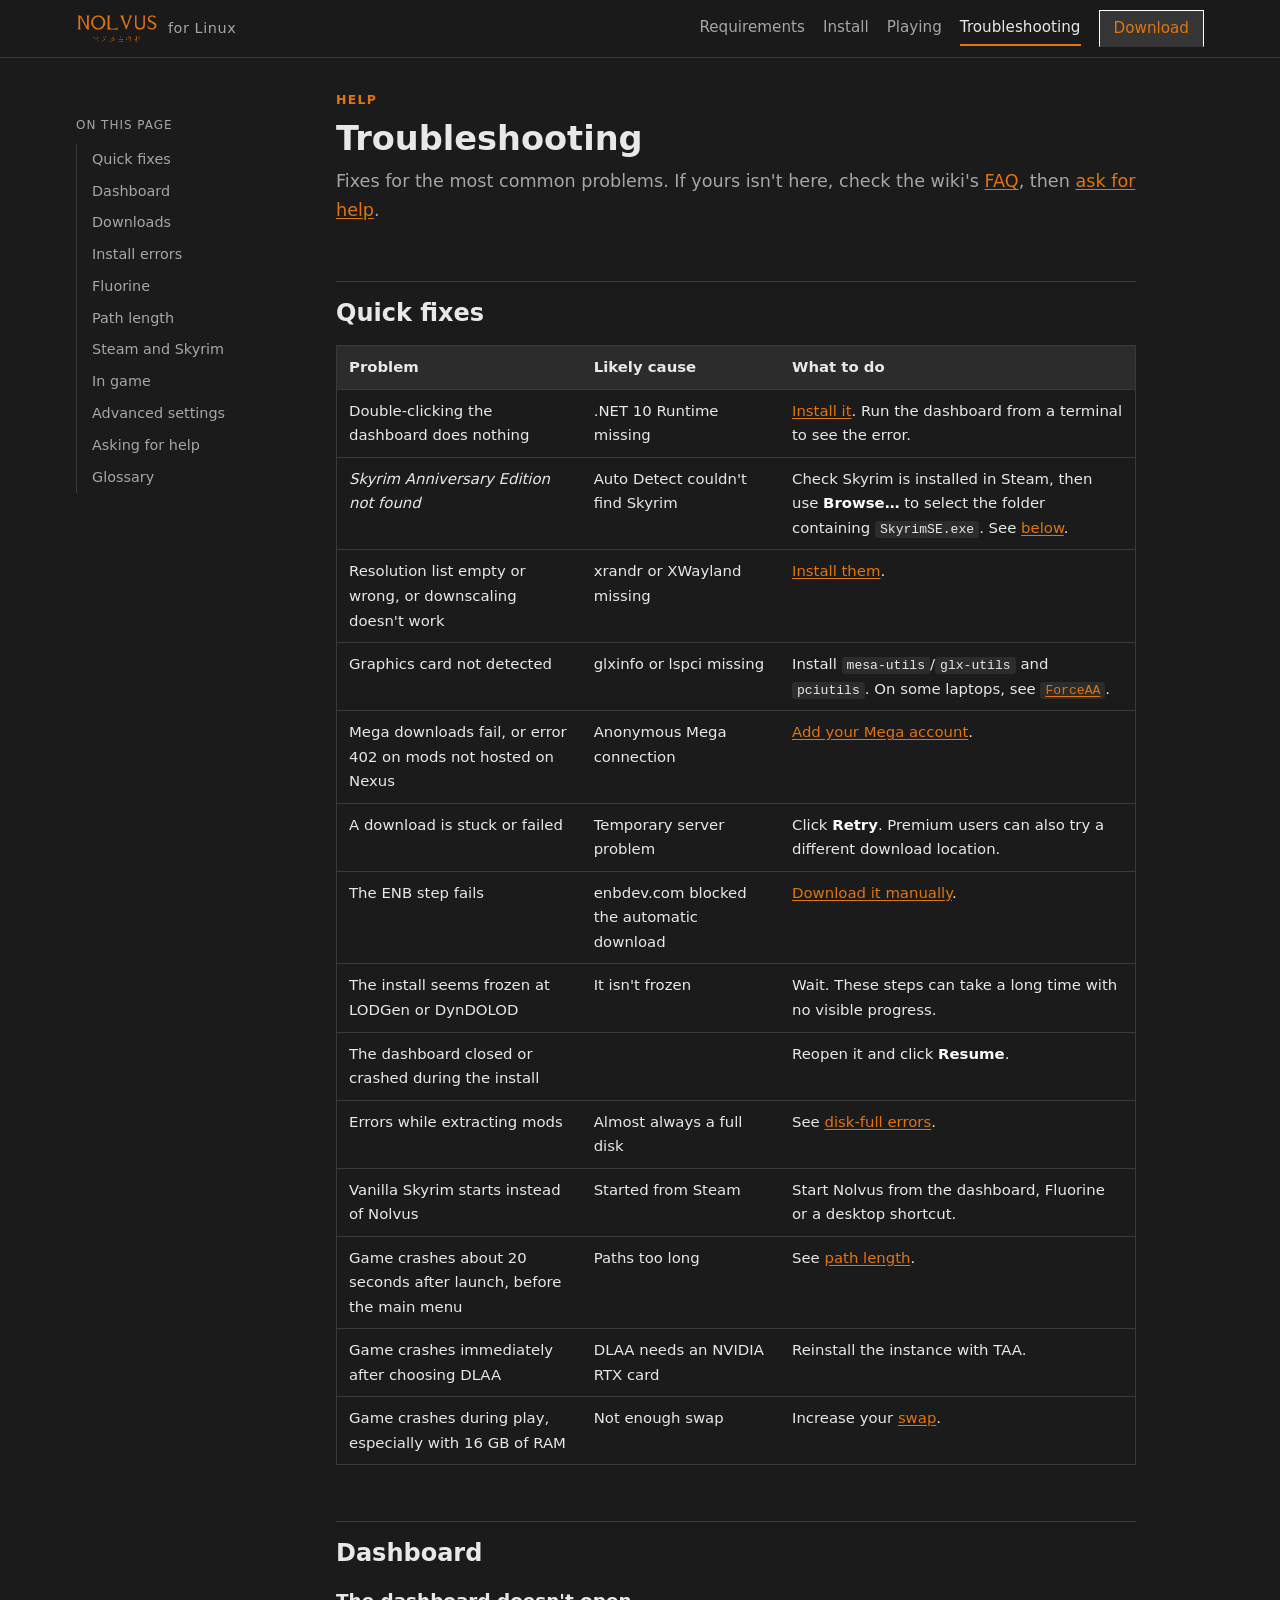
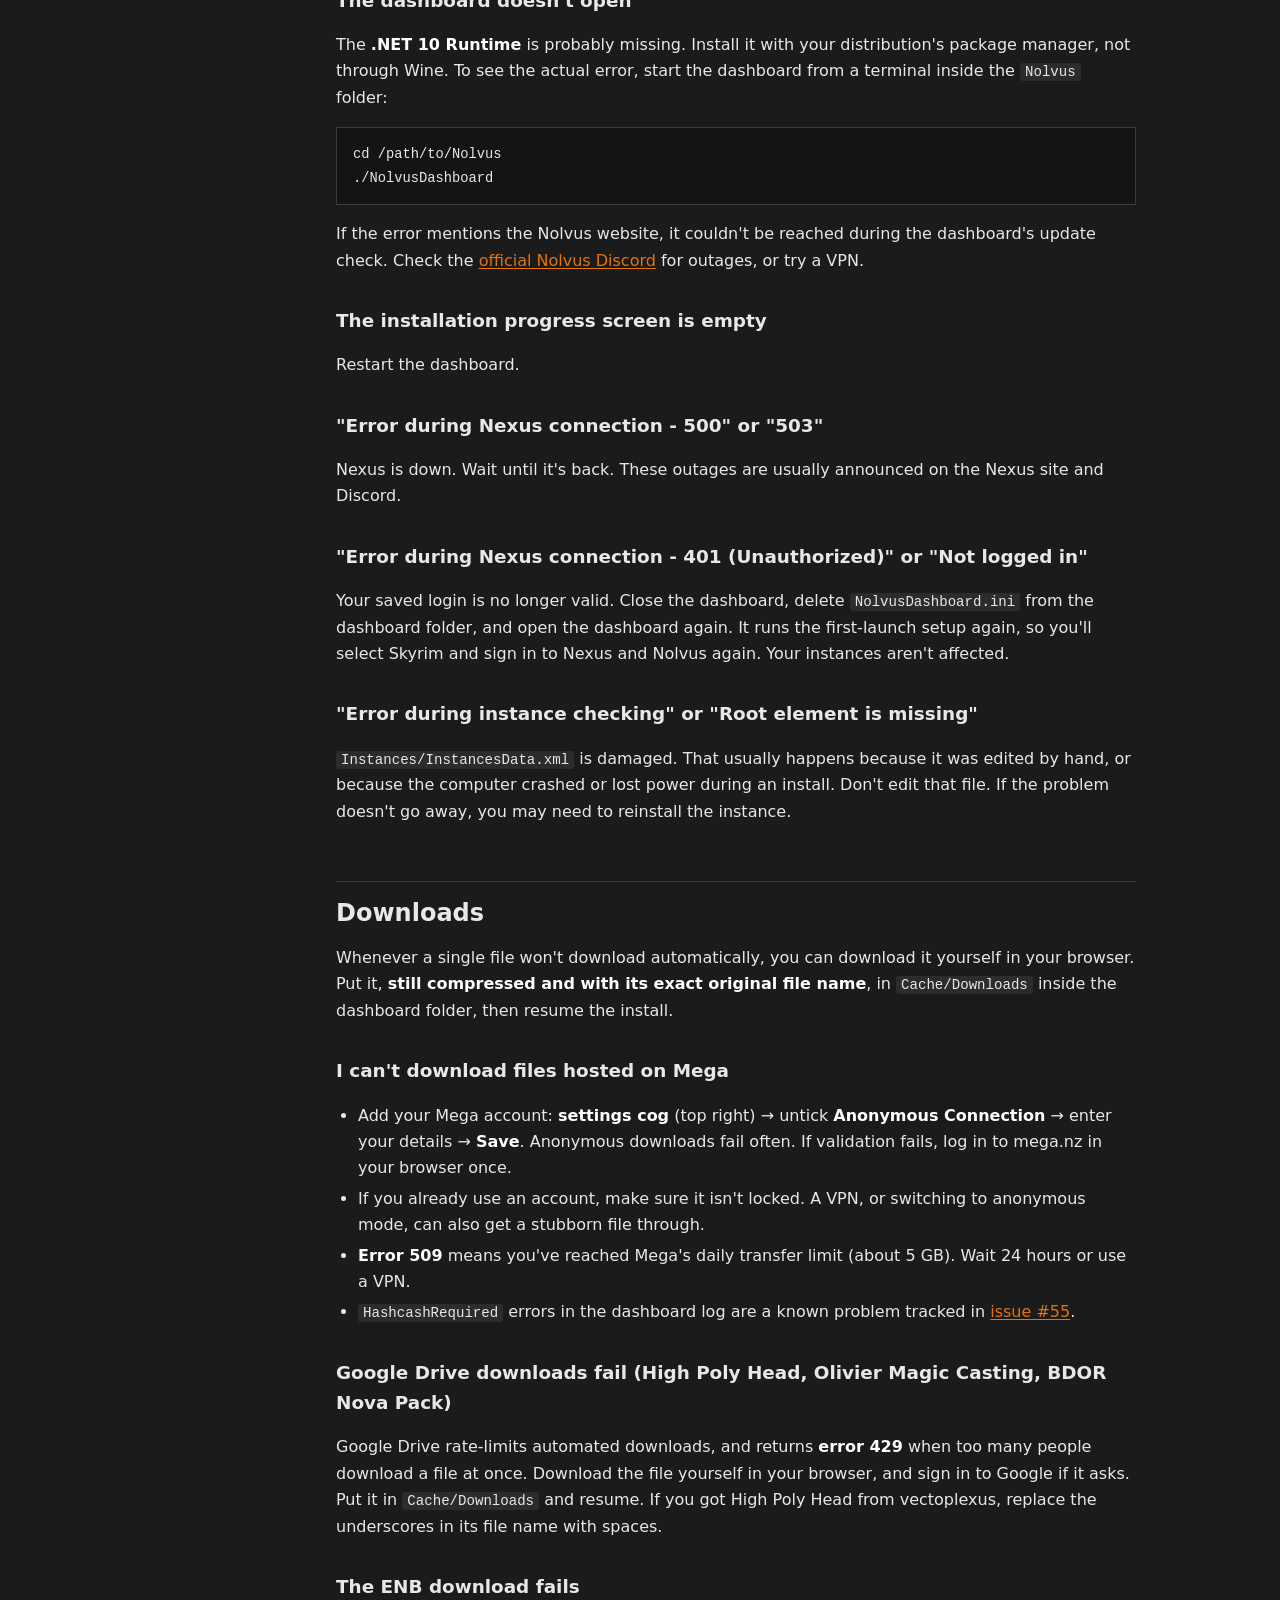
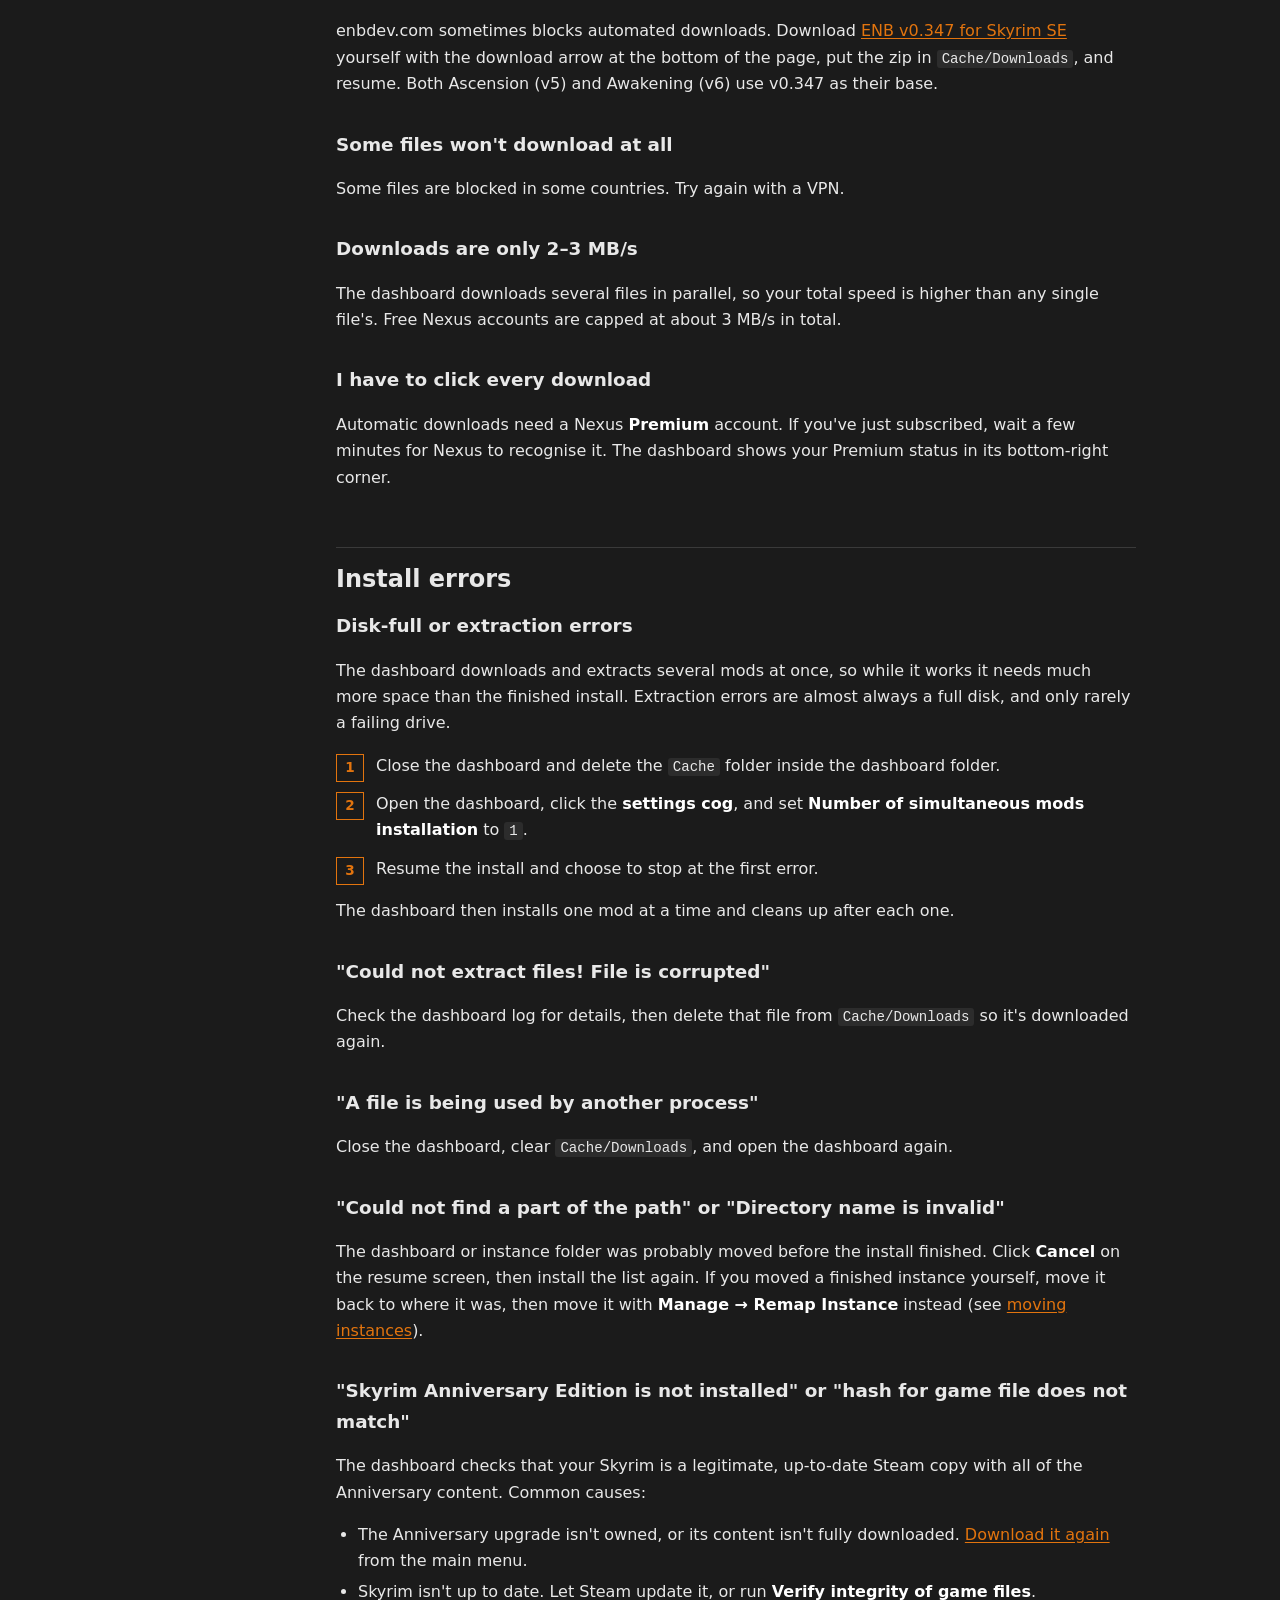
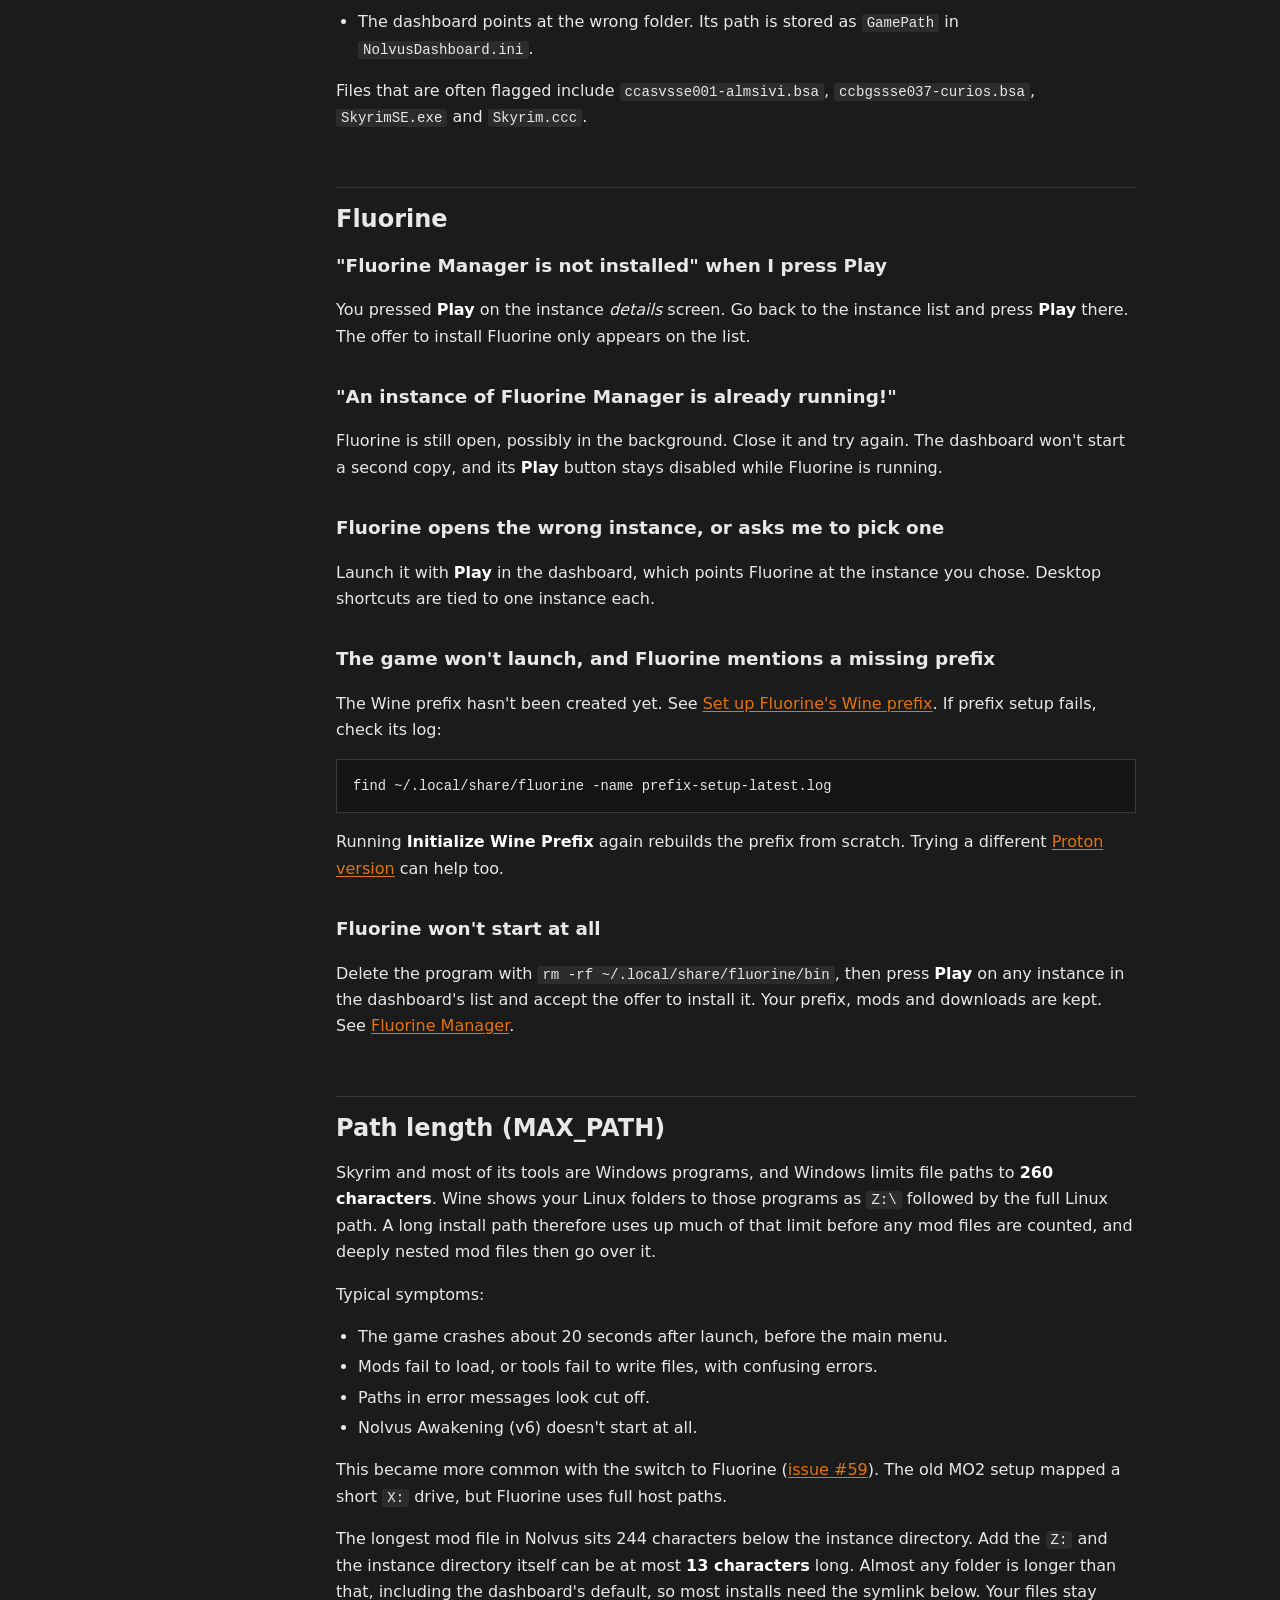
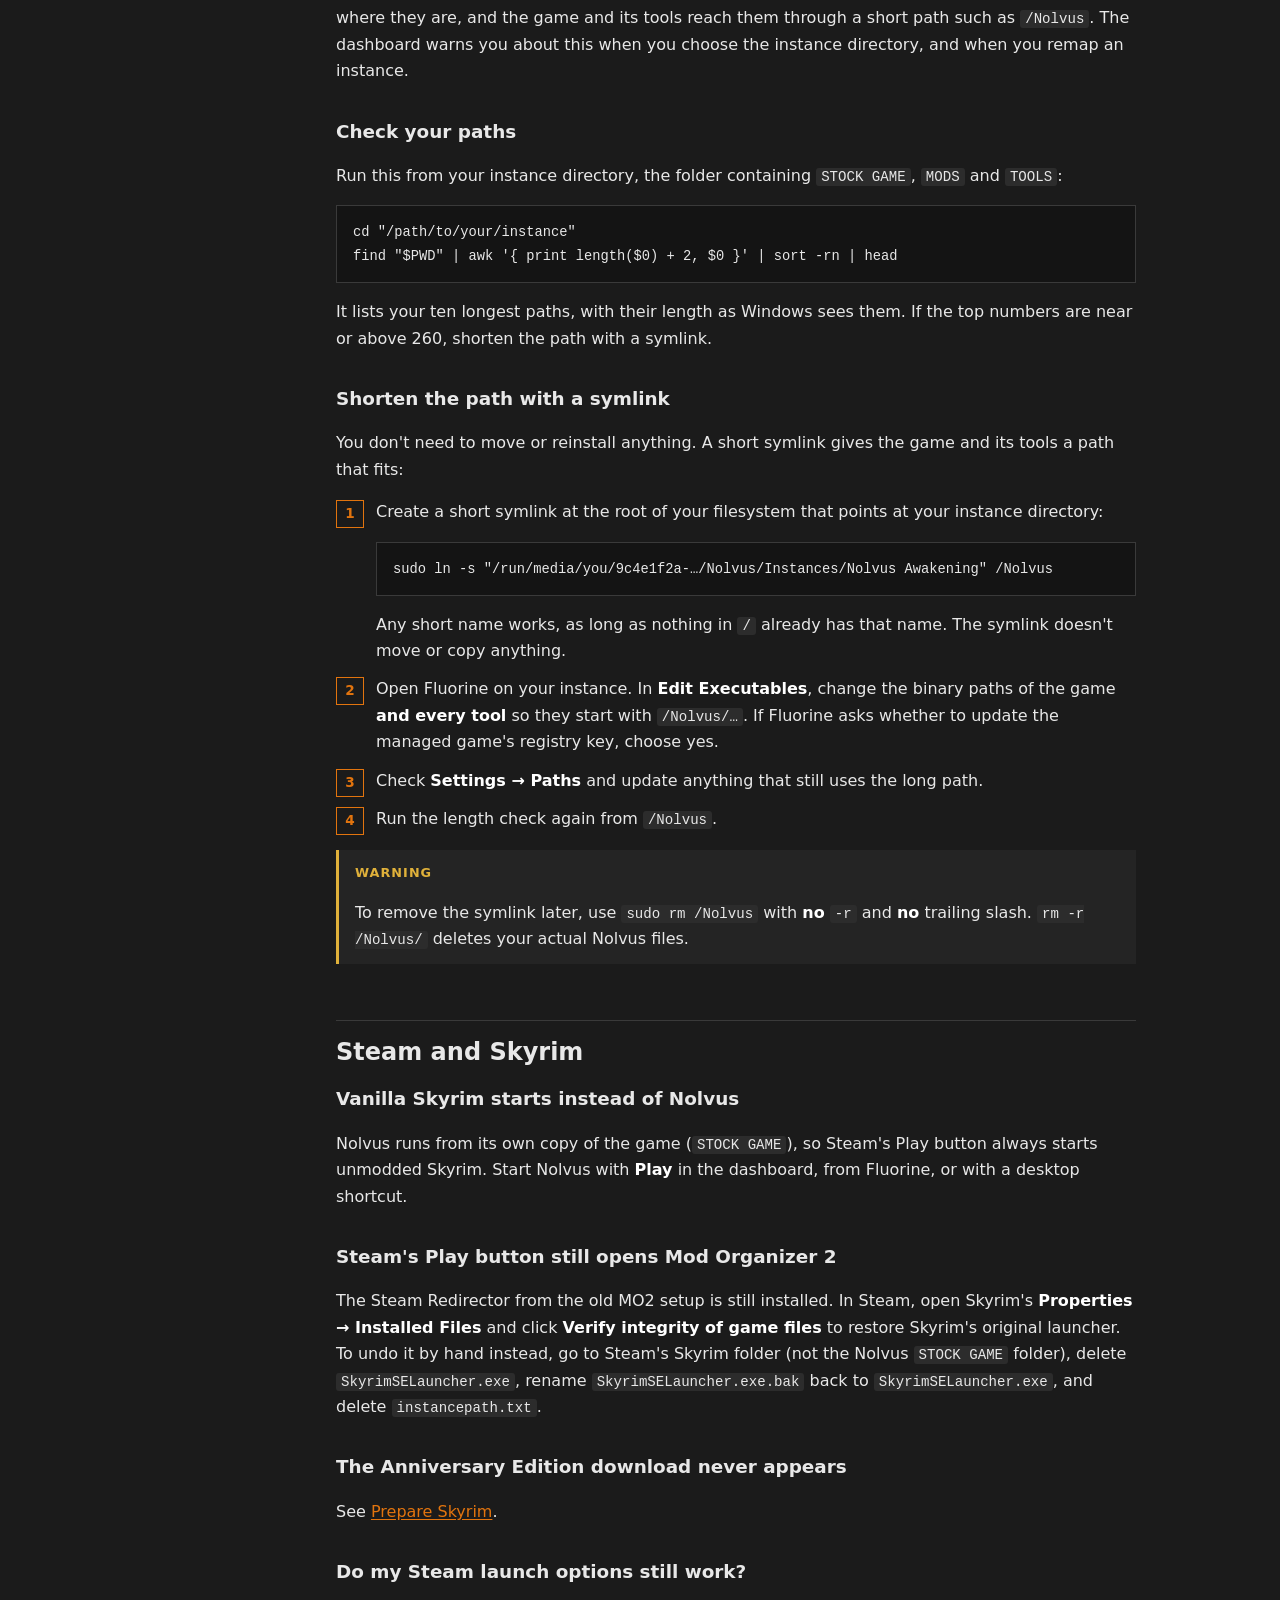
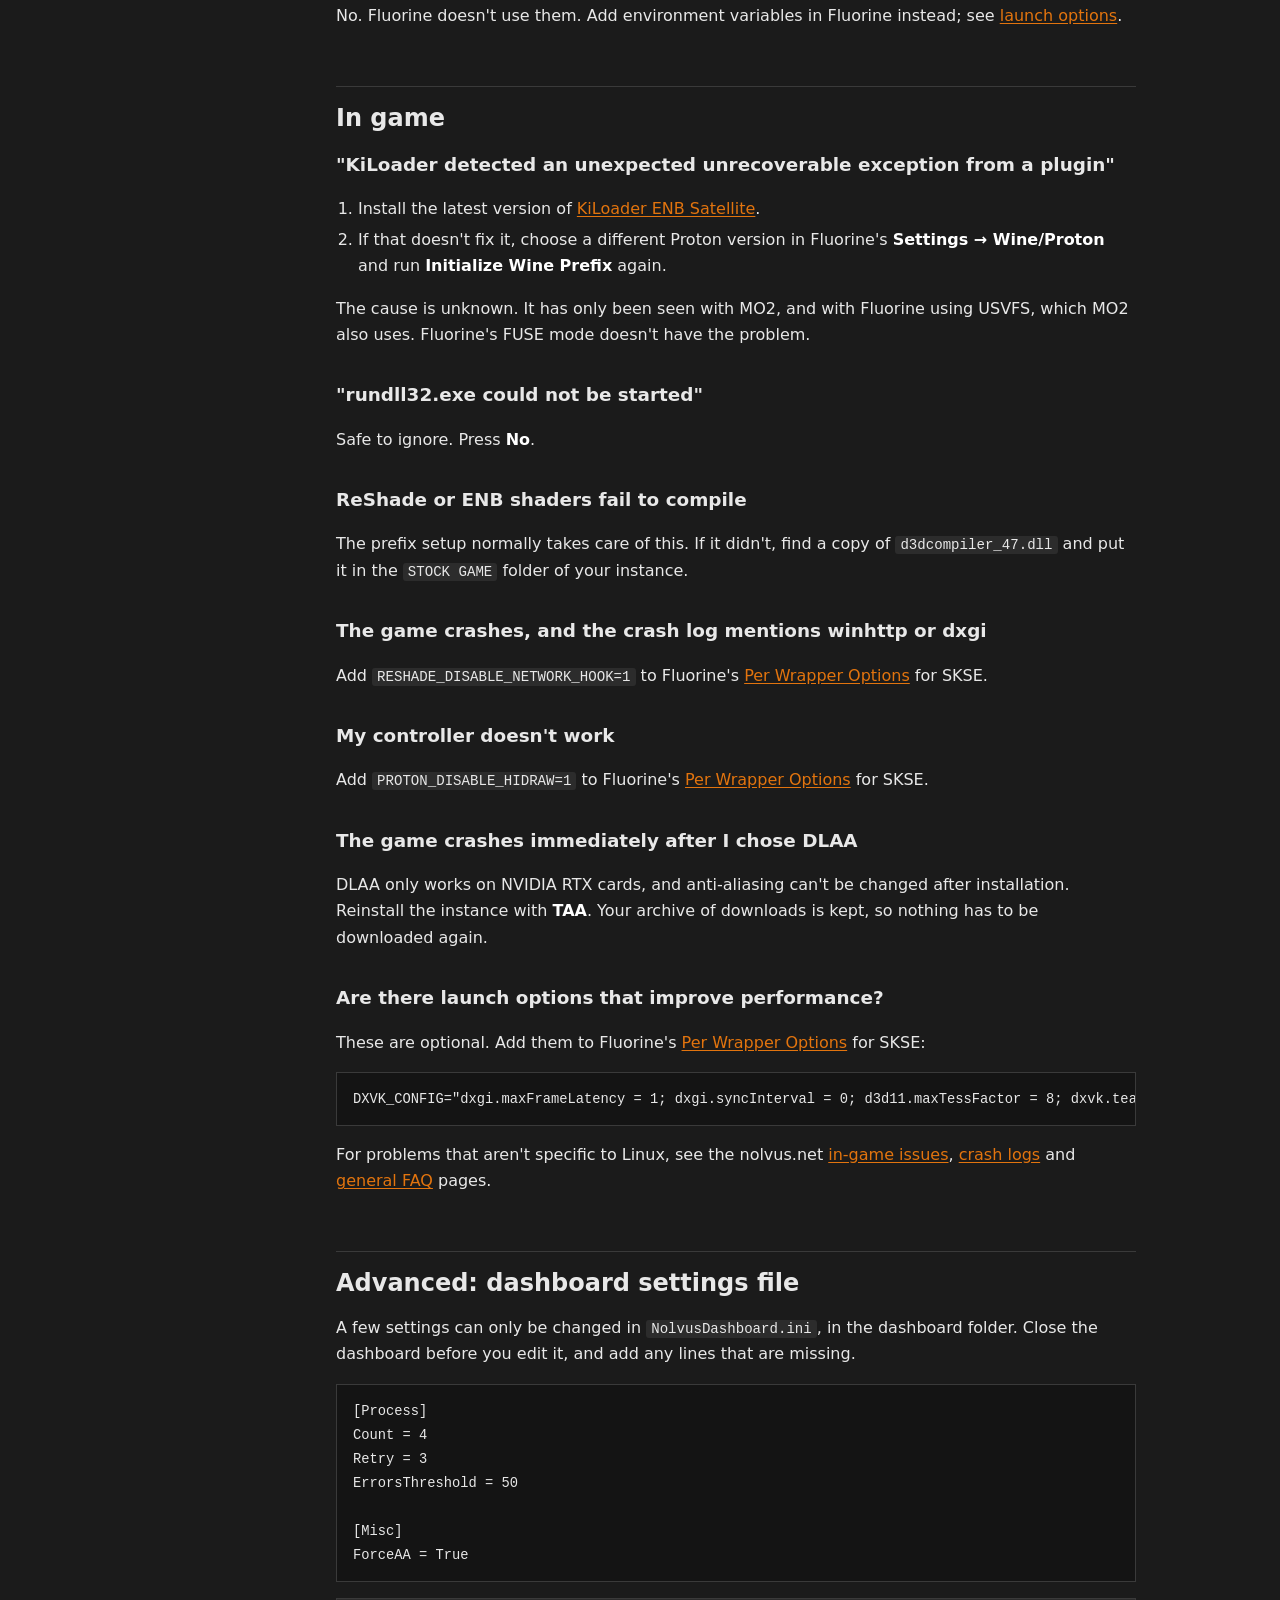
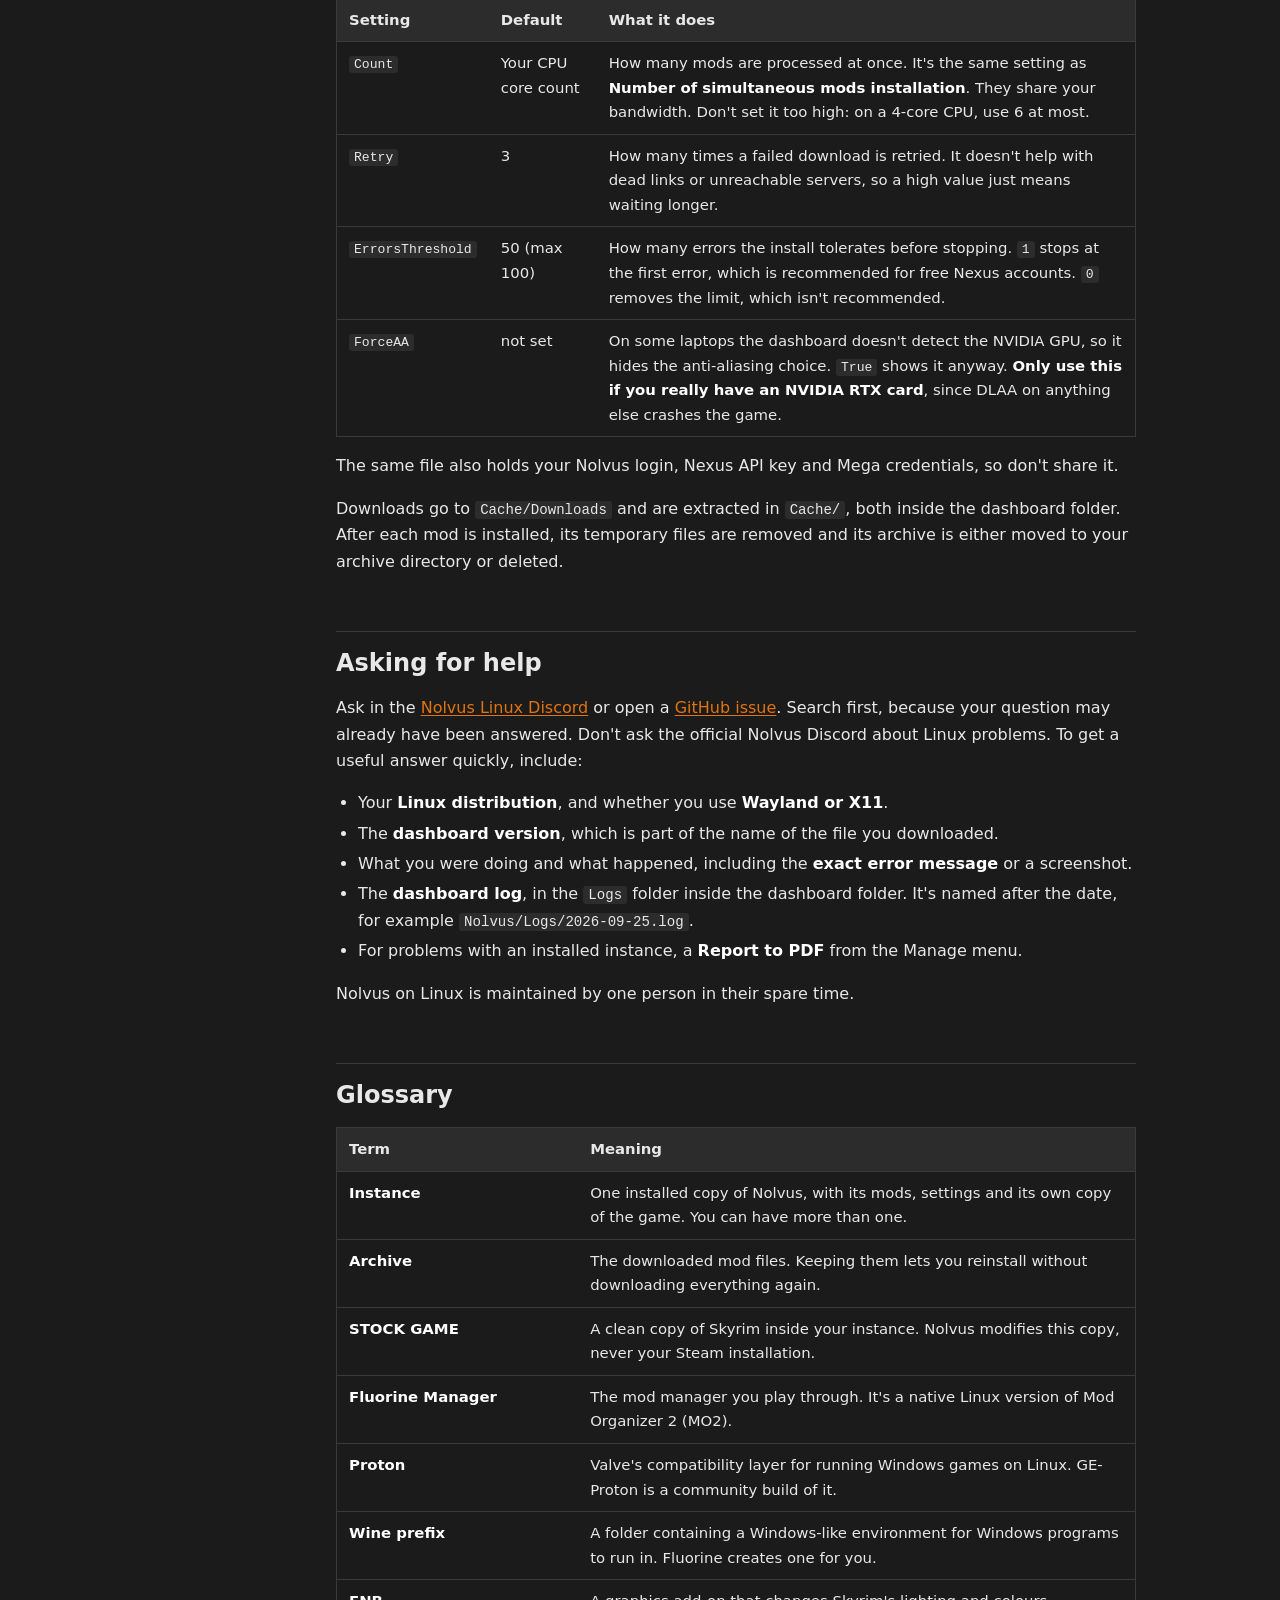
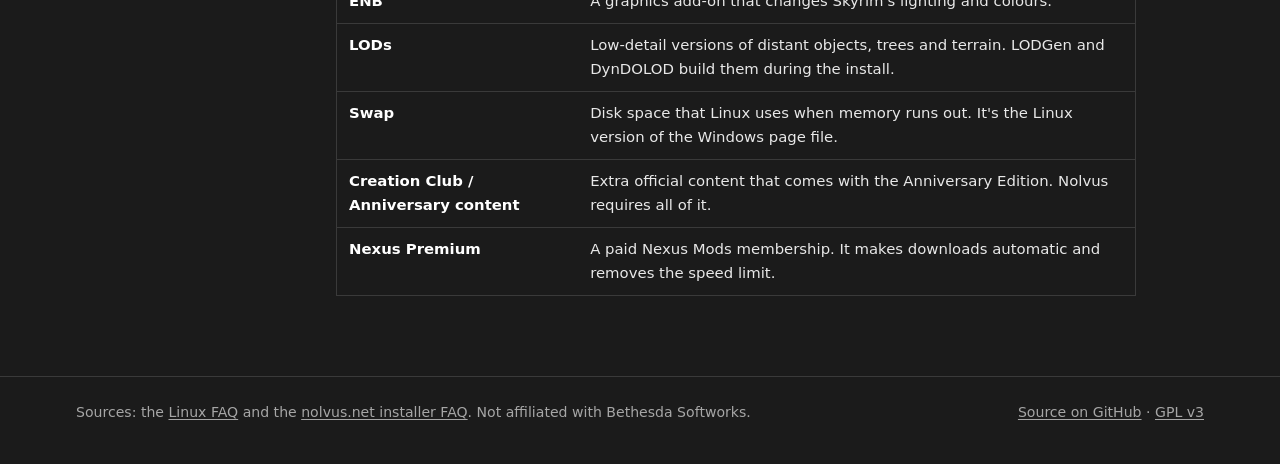
==== commit cf4fdefd: "Path length check for install and remap" ====
--- a/docs/help.html
+++ b/docs/help.html
@@ -132,7 +132,7 @@
     <p>Close the dashboard, clear <code>Cache/Downloads</code>, and open the dashboard again.</p>
 
     <h3>"Could not find a part of the path" or "Directory name is invalid"</h3>
-    <p>The dashboard or instance folder was probably moved before the install finished. Click <strong>Cancel</strong> on the resume screen, then install the list again. Once an install has finished, use <strong>Manage → Remap Instance</strong> after moving it instead.</p>
+    <p>The dashboard or instance folder was probably moved before the install finished. Click <strong>Cancel</strong> on the resume screen, then install the list again. If you moved a finished instance yourself, move it back to where it was, then move it with <strong>Manage → Remap Instance</strong> instead (see <a href="play.html#instances">moving instances</a>).</p>
 
     <h3 id="ae-not-installed">"Skyrim Anniversary Edition is not installed" or "hash for game file does not match"</h3>
     <p>The dashboard checks that your Skyrim is a legitimate, up-to-date Steam copy with all of the Anniversary content. Common causes:</p>
@@ -162,6 +162,7 @@
     <h3>Fluorine won't start at all</h3>
     <p>Delete the program with <code>rm -rf ~/.local/share/fluorine/bin</code>, then press <strong>Play</strong> on any instance in the dashboard's list and accept the offer to install it. Your prefix, mods and downloads are kept. See <a href="play.html#fluorine">Fluorine Manager</a>.</p>
 
+    <!-- The dashboard's path length warning opens help.html#path-length. Keep this id. -->
     <h2 id="path-length">Path length (MAX_PATH)</h2>
     <p>Skyrim and most of its tools are Windows programs, and Windows limits file paths to <strong>260 characters</strong>. Wine shows your Linux folders to those programs as <code>Z:\</code> followed by the full Linux path. A long install path therefore uses up much of that limit before any mod files are counted, and deeply nested mod files then go over it.</p>
     <p>Typical symptoms:</p>
@@ -171,16 +172,17 @@
       <li>Paths in error messages look cut off.</li>
       <li>Nolvus Awakening (v6) doesn't start at all.</li>
     </ul>
-    <p>This became more common with the switch to Fluorine (<a href="https://github.com/sableeyed/NolvusDashboard/issues/59">issue #59</a>). The old MO2 setup mapped a short <code>X:</code> drive, but Fluorine uses full host paths. Installs on secondary drives mounted by UUID are the usual culprit.</p>
+    <p>This became more common with the switch to Fluorine (<a href="https://github.com/sableeyed/NolvusDashboard/issues/59">issue #59</a>). The old MO2 setup mapped a short <code>X:</code> drive, but Fluorine uses full host paths.</p>
+    <p>The longest mod file in Nolvus sits 244 characters below the instance directory. Add the <code>Z:</code> and the instance directory itself can be at most <strong>13 characters</strong> long. Almost any folder is longer than that, including the dashboard's default, so most installs need the symlink below. Your files stay where they are, and the game and its tools reach them through a short path such as <code>/Nolvus</code>. The dashboard warns you about this when you choose the instance directory, and when you remap an instance.</p>
 
     <h3>Check your paths</h3>
     <p>Run this from your instance directory, the folder containing <code>STOCK GAME</code>, <code>MODS</code> and <code>TOOLS</code>:</p>
 <pre><code>cd "/path/to/your/instance"
 find "$PWD" | awk '{ print length($0) + 2, $0 }' | sort -rn | head</code></pre>
-    <p>It lists your ten longest paths, with their length as Windows sees them. If the top numbers are near or above 260, shorten your install path.</p>
+    <p>It lists your ten longest paths, with their length as Windows sees them. If the top numbers are near or above 260, shorten the path with a symlink.</p>
 
     <h3>Shorten the path with a symlink</h3>
-    <p>The simplest fix is to install to a short path in the first place, such as <code>~/Games/Nolvus</code>. For an existing install, you don't need to move anything:</p>
+    <p>You don't need to move or reinstall anything. A short symlink gives the game and its tools a path that fits:</p>
     <ol class="steps">
       <li>Create a short symlink at the root of your filesystem that points at your instance directory:
 <pre><code>sudo ln -s "/run/media/you/9c4e1f2a-…/Nolvus/Instances/Nolvus Awakening" /Nolvus</code></pre>
